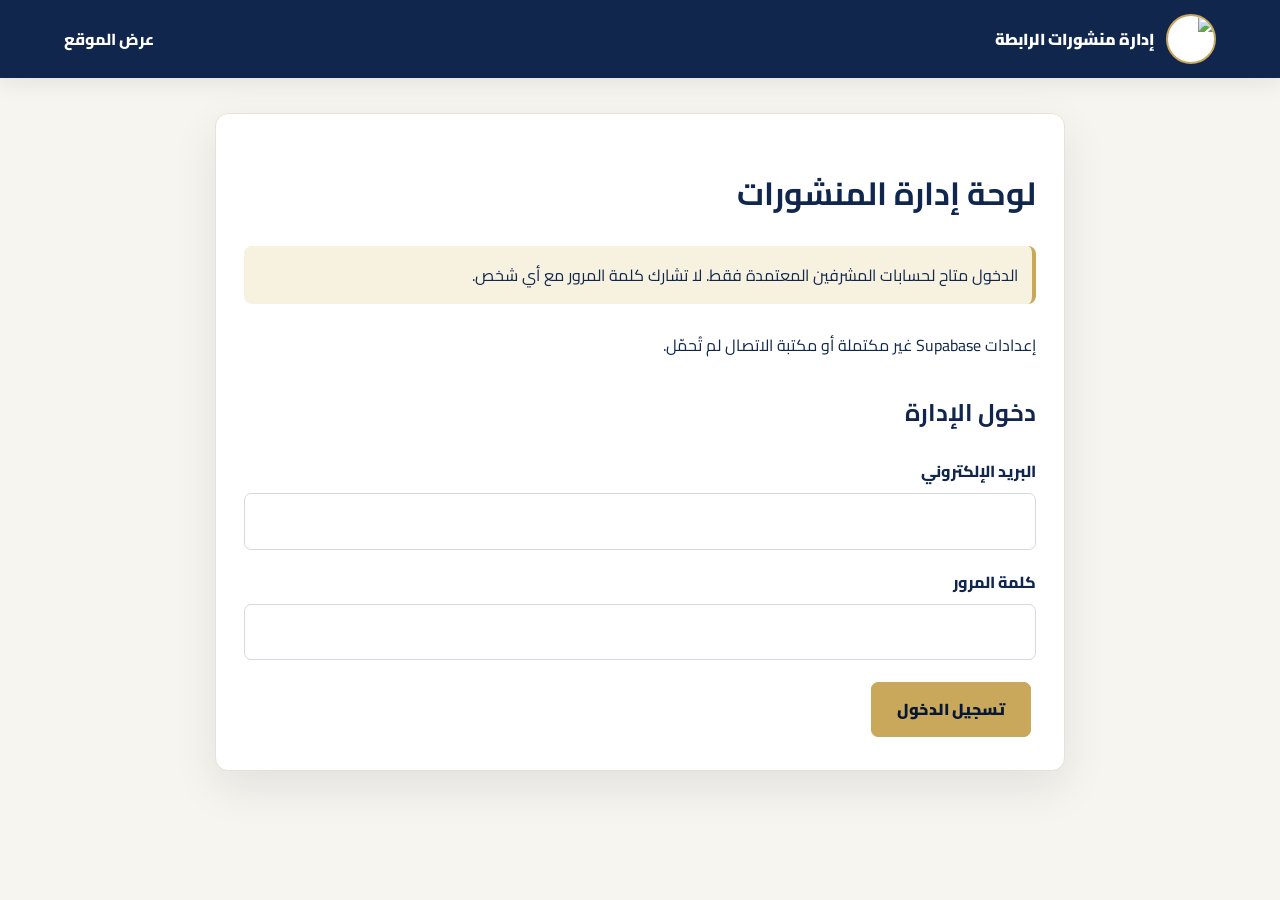
==== admin.html @ c8a0f886 "Add files via upload" ====
<!doctype html>
<html lang="ar" dir="rtl">
<head>
  <meta charset="utf-8">
  <meta name="viewport" content="width=device-width, initial-scale=1">
  <meta name="robots" content="noindex,nofollow">
  <meta name="theme-color" content="#10264d">
  <title>إدارة منشورات الرابطة</title>
  <link rel="icon" type="image/png" href="https://cdn.jsdelivr.net/gh/Zezo200241/sukar-sennar-v2@5092ab20a64b64339e44e44df9dec52d908aeaf6/assets/association-logo.png">
  <link rel="preconnect" href="https://fonts.googleapis.com">
  <link rel="preconnect" href="https://fonts.gstatic.com" crossorigin>
  <link href="https://fonts.googleapis.com/css2?family=Cairo:wght@400;500;600;700;800;900&display=swap" rel="stylesheet">
  <link rel="stylesheet" href="style.css">
</head>
<body class="admin-page">
<header class="topbar admin-topbar">
  <a class="brand" href="index.html"><img src="https://cdn.jsdelivr.net/gh/Zezo200241/sukar-sennar-v2@5092ab20a64b64339e44e44df9dec52d908aeaf6/assets/association-logo.png" alt="شعار الرابطة"><span>إدارة منشورات الرابطة</span></a>
  <a href="index.html" style="font-weight:800;text-decoration:none">عرض الموقع</a>
</header>
<main class="admin">
  <h1>لوحة إدارة المنشورات</h1>
  <p class="notice">الدخول متاح لحسابات المشرفين المعتمدة فقط. لا تشارك كلمة المرور مع أي شخص.</p>
  <p id="status" role="status" aria-live="polite"></p>

  <section id="recovery" hidden>
    <h2>تعيين كلمة مرور جديدة</h2>
    <p>أدخل كلمة المرور الجديدة لحساب المشرف.</p>
    <label for="newPassword">كلمة المرور الجديدة</label>
    <input id="newPassword" type="password" autocomplete="new-password" minlength="8">
    <label for="confirmPassword">تأكيد كلمة المرور</label>
    <input id="confirmPassword" type="password" autocomplete="new-password" minlength="8">
    <button class="primary" id="updatePasswordBtn" type="button">حفظ كلمة المرور الجديدة</button>
  </section>

  <section id="login">
    <h2>دخول الإدارة</h2>
    <label for="email">البريد الإلكتروني</label>
    <input id="email" type="email" autocomplete="username">
    <label for="password">كلمة المرور</label>
    <input id="password" type="password" autocomplete="current-password">
    <button class="primary" id="loginBtn" type="button">تسجيل الدخول</button>
  </section>

  <section id="editor" hidden>
    <h2>إضافة منشور</h2>
    <label for="title">العنوان</label>
    <input id="title" maxlength="250" required>
    <label for="content">المحتوى</label>
    <textarea id="content" rows="8" required></textarea>
    <label for="coverFile">رفع صورة الغلاف</label>
    <input id="coverFile" type="file" accept="image/jpeg,image/png,image/webp">
    <p>أو أدخل رابط صورة موجودة مسبقاً:</p>
    <input id="coverUrl" type="url" placeholder="https://...">
    <button class="primary" id="saveBtn" type="button">نشر المنشور</button>
    <button class="outline" id="logoutBtn" type="button">تسجيل الخروج</button>
    <h2>المنشورات الحالية</h2>
    <div id="postsList"></div>
  </section>
</main>
<script src="https://cdn.jsdelivr.net/npm/@supabase/supabase-js@2"></script>
<script src="config.js"></script>
<script src="admin.js"></script>
</body>
</html>
---- style.css ----
:root {
  --navy: #10264d;
  --navy-deep: #081832;
  --navy-mid: #183760;
  --gold: #c9a85b;
  --gold-light: #e6d5a6;
  --paper: #f7f5ef;
  --ink: #1d2b42;
  --muted: #65738a;
  --white: #fff;
  --line: #e7e2d5;
  --shadow: 0 16px 45px rgba(8, 24, 50, .09);
}
* { box-sizing: border-box; }
html { scroll-behavior: smooth; scroll-padding-top: 86px; }
body { margin: 0; color: var(--ink); background: var(--white); font-family: 'Cairo', Tahoma, sans-serif; line-height: 1.9; }
a { color: inherit; }
.topbar { min-height: 78px; padding: 10px max(5vw, 20px); display: flex; align-items: center; justify-content: space-between; gap: 22px; position: sticky; top: 0; z-index: 30; background: rgba(255,255,255,.97); box-shadow: 0 5px 22px rgba(8,24,50,.08); backdrop-filter: blur(12px); }
.brand { display: flex; align-items: center; gap: 12px; color: var(--navy); font-weight: 900; text-decoration: none; }
.brand img { width: 50px; height: 50px; object-fit: contain; border-radius: 50%; border: 2px solid var(--gold); background: #fff; }
.topbar nav { display: flex; align-items: center; gap: clamp(12px, 2.5vw, 28px); }
.topbar nav a { text-decoration: none; color: var(--navy); font-size: 14px; font-weight: 800; transition: color .2s; }
.topbar nav a:hover, .footer-links a:hover { color: var(--gold); }
.menu { display: none; border: 0; background: transparent; color: var(--navy); font-size: 27px; cursor: pointer; }
.hero { min-height: 610px; height: min(76vh, 760px); position: relative; display: flex; align-items: center; overflow: hidden; background: var(--navy-deep); }
.hero-cover { position: absolute; inset: 0; width: 100%; height: 100%; object-fit: cover; object-position: center 45%; opacity: .55; }
.hero-shade { position: absolute; inset: 0; background: linear-gradient(90deg, rgba(8,24,50,.96) 0%, rgba(8,24,50,.79) 48%, rgba(8,24,50,.28) 100%); }
.hero-content { position: relative; z-index: 1; padding: 65px max(7vw, 24px); max-width: 850px; color: #fff; }
.eyebrow, .section-head > span { color: var(--gold); font-size: 13px; font-weight: 900; letter-spacing: .3px; }
.hero h1 { margin: 13px 0 12px; font-size: clamp(36px, 5.7vw, 72px); line-height: 1.35; font-weight: 900; }
.hero-content p { margin: 0 0 25px; color: #f1eee5; font-size: clamp(16px, 2vw, 21px); }
.primary { display: inline-flex; align-items: center; justify-content: center; padding: 11px 25px; color: var(--navy-deep); background: var(--gold); border: 1px solid var(--gold); border-radius: 7px; text-decoration: none; font: inherit; font-weight: 900; cursor: pointer; transition: transform .2s, background .2s; }
.primary:hover { transform: translateY(-2px); background: var(--gold-light); }
.hero-mark { position: absolute; z-index: 1; bottom: 27px; left: max(7vw, 24px); color: rgba(255,255,255,.7); border-right: 3px solid var(--gold); padding-right: 12px; font-size: 13px; font-weight: 800; }
.status-strip { min-height: 56px; display: flex; align-items: center; justify-content: center; flex-wrap: wrap; gap: 18px; padding: 10px 20px; background: var(--navy); color: #fff; font-size: 13px; font-weight: 800; }
.status-strip i { width: 5px; height: 5px; border-radius: 50%; background: var(--gold); }
.section { padding: 82px max(7vw, 22px); }
.section-head { margin-bottom: 30px; }
.section-head h2 { margin: 4px 0 5px; color: var(--navy); font-size: clamp(29px, 4vw, 43px); line-height: 1.5; font-weight: 900; }
.section-head p { max-width: 850px; margin: 0; color: var(--muted); }
.intro-grid { display: grid; grid-template-columns: minmax(170px, 260px) 1fr; gap: clamp(28px, 6vw, 70px); align-items: center; }
.seal-wrap { display: grid; place-items: center; }
.seal { display: block; width: 100%; max-width: 245px; aspect-ratio: 1; object-fit: contain; border-radius: 50%; border: 7px solid #fff; outline: 1px solid var(--gold); box-shadow: var(--shadow); background: #fff; }
.intro-copy p { margin: 0 0 15px; color: var(--muted); font-size: 16px; }
.intro-copy .lead { color: var(--navy); font-size: 20px; font-weight: 800; }
.quote { padding: 14px 18px; border-right: 4px solid var(--gold); background: var(--paper); color: var(--navy) !important; font-weight: 800; }
.vision { background: linear-gradient(125deg, var(--navy-deep), var(--navy-mid)); color: #fff; }
.vision-inner { padding-top: 70px; padding-bottom: 75px; }
.vision .section-head h2 { color: #fff; }
.vision-text { max-width: 1000px; margin: 0; color: #f5f2e9; font-size: clamp(21px, 3vw, 34px); font-weight: 800; line-height: 1.9; }
.goals { background: var(--paper); }
.goal-grid { display: grid; grid-template-columns: repeat(2, minmax(0, 1fr)); gap: 18px; }
.goal-card { min-height: 190px; padding: 24px 26px; border: 1px solid var(--line); border-top: 3px solid var(--gold); border-radius: 11px; background: #fff; box-shadow: 0 8px 25px rgba(8,24,50,.045); transition: transform .2s, box-shadow .2s; }
.goal-card:hover { transform: translateY(-3px); box-shadow: var(--shadow); }
.goal-symbol { display: inline-grid; place-items: center; min-width: 33px; height: 29px; padding: 0 8px; border-radius: 20px; background: #f4eddb; color: #8a6d2d; font-size: 11px; font-weight: 900; }
.goal-card h3 { margin: 8px 0 6px; color: var(--navy); font-size: 20px; font-weight: 900; }
.goal-card p { margin: 0; color: var(--muted); font-size: 14px; }
.posts { background: #fff; }
.posts-list { display: grid; grid-template-columns: 1fr; gap: 22px; }
.post-card { display: grid; grid-template-columns: minmax(250px, .85fr) 1.15fr; overflow: hidden; border: 1px solid var(--line); border-radius: 13px; background: #fff; box-shadow: var(--shadow); }
.post-card > img { display: block; width: 100%; height: 100%; min-height: 300px; max-height: 440px; object-fit: cover; }
.post-body { padding: clamp(22px, 4vw, 36px); }
.tag { display: inline-block; padding: 3px 12px; border-radius: 24px; background: #f5efdf; color: #806323; font-size: 12px; font-weight: 900; }
.post-body h3 { margin: 12px 0; color: var(--navy); font-size: 23px; line-height: 1.6; }
.post-body p { color: var(--muted); white-space: pre-wrap; overflow-wrap: anywhere; }
.meta { display: flex; flex-wrap: wrap; gap: 12px 20px; padding-top: 13px; border-top: 1px solid var(--line); color: var(--muted); font-size: 13px; }
.eye { color: #9b792e; }
.outline { display: inline-flex; align-items: center; justify-content: center; margin-top: 16px; padding: 9px 18px; border: 1px solid var(--navy); border-radius: 7px; background: #fff; color: var(--navy); font: inherit; font-weight: 800; cursor: pointer; }
.outline:hover { background: var(--navy); color: #fff; }
.loading-posts { padding: 22px; text-align: center; color: var(--muted); }
.contact { background: #f2efe5; }
.contact-inner { display: flex; align-items: center; justify-content: space-between; gap: 35px; }
.contact-copy h2 { margin: 5px 0; color: var(--navy); font-size: clamp(30px, 4vw, 43px); }
.contact-copy p { max-width: 690px; margin: 0; color: var(--muted); }
.contact-logo { width: 155px; height: 155px; object-fit: contain; border-radius: 50%; background: #fff; border: 5px solid #fff; outline: 1px solid var(--gold); }
.contact-links, .footer-links { display: flex; flex-wrap: wrap; align-items: center; gap: 11px; margin-top: 20px; }
.contact-links a { display: inline-flex; padding: 8px 17px; border: 1px solid var(--navy); border-radius: 24px; color: var(--navy); text-decoration: none; font-size: 13px; font-weight: 900; }
.contact-links a:hover { color: #fff; background: var(--navy); }
.site-footer { display: flex; flex-wrap: wrap; align-items: center; justify-content: center; gap: 13px 18px; padding: 25px max(7vw, 22px); background: var(--navy-deep); color: #fff; text-align: center; }
.site-footer > img { width: 45px; height: 45px; object-fit: contain; border-radius: 50%; background: #fff; }
.site-footer > strong { font-weight: 900; }
.site-footer > span, .site-footer small { color: #d5c89f; font-size: 12px; }
.footer-links { flex-basis: 100%; justify-content: center; margin-top: 0; }
.footer-links a { color: #fff; text-decoration: none; font-size: 12px; font-weight: 700; }
/* Admin page */
.admin-page { min-height: 100vh; background: var(--paper); }
.admin-topbar { background: var(--navy); color: #fff; }
.admin-topbar .brand, .admin-topbar nav a, .admin-topbar > a { color: #fff; }
.admin-topbar .brand img { background: #fff; }
.admin { width: min(850px, calc(100% - 32px)); margin: 35px auto 70px; padding: 28px; border: 1px solid var(--line); border-radius: 13px; background: #fff; box-shadow: var(--shadow); }
.admin h1, .admin h2 { color: var(--navy); }
.admin input, .admin textarea { display: block; width: 100%; box-sizing: border-box; margin: 7px 0 17px; padding: 12px 13px; border: 1px solid #d4d9e1; border-radius: 7px; background: #fff; color: var(--ink); font: inherit; }
.admin input:focus, .admin textarea:focus { outline: 2px solid #c9a85b66; border-color: var(--gold); }
.admin label { color: var(--navy); font-weight: 800; }
.admin button { margin: 5px; }
.admin .notice { padding: 14px; border-right: 4px solid var(--gold); border-radius: 8px; background: #f7f1df; color: var(--navy); }
.admin .post-row { padding: 13px 4px; border-bottom: 1px solid var(--line); }
#status { padding: 10px 0; color: var(--navy); white-space: pre-wrap; }
#editor[hidden], #login[hidden], #recovery[hidden] { display: none; }
@media (max-width: 760px) {
  .topbar { min-height: 68px; padding: 8px 16px; }
  .brand { gap: 8px; font-size: 12px; }
  .brand img { width: 42px; height: 42px; }
  .menu { display: block; }
  .topbar nav { display: none; position: absolute; top: 67px; right: 0; left: 0; padding: 17px 22px; flex-direction: column; align-items: stretch; gap: 10px; background: #fff; box-shadow: 0 15px 25px rgba(8,24,50,.12); }
  .topbar nav.open { display: flex; }
  .topbar nav a { padding: 5px 0; }
  .hero { min-height: 520px; height: 72vh; }
  .hero-cover { object-position: 57% center; }
  .hero-content { padding: 28px 24px; }
  .hero-shade { background: linear-gradient(90deg, rgba(8,24,50,.94), rgba(8,24,50,.48)); }
  .hero-mark { bottom: 20px; }
  .status-strip { gap: 10px; font-size: 11px; }
  .section { padding: 58px 21px; }
  .intro-grid { grid-template-columns: 1fr; gap: 24px; }
  .seal { max-width: 170px; }
  .goal-grid { grid-template-columns: 1fr; }
  .goal-card { min-height: 0; }
  .post-card { grid-template-columns: 1fr; }
  .post-card > img { min-height: 205px; max-height: 260px; }
  .post-body { padding: 22px; }
  .contact-inner { gap: 18px; }
  .contact-logo { width: 95px; height: 95px; }
  .admin { padding: 19px; }
}
@media (max-width: 420px) {
  .contact-inner { align-items: flex-start; }
  .contact-logo { width: 72px; height: 72px; }
  .site-footer { flex-direction: column; }
}
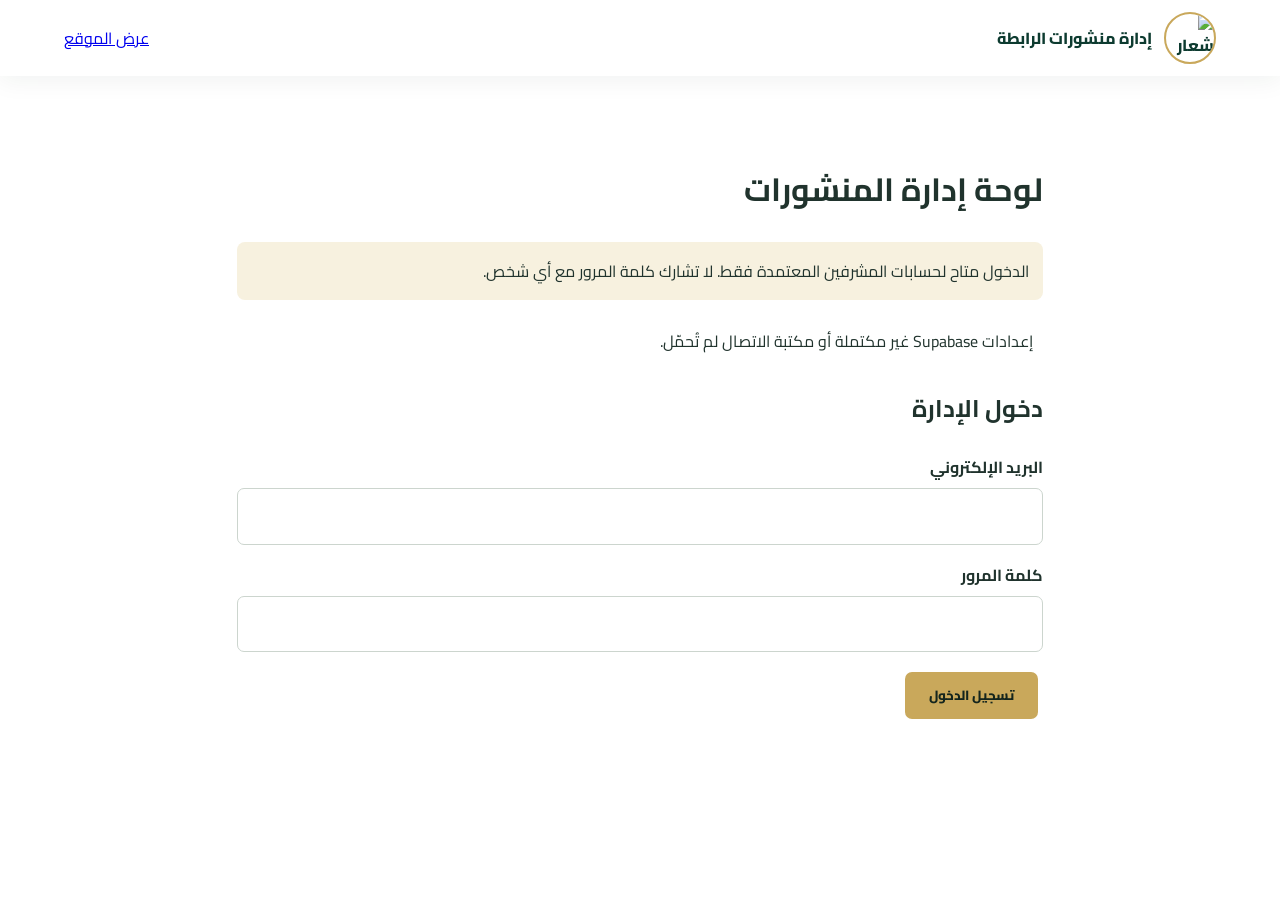
==== commit 25b7cfcb: "Add admin site analytics dashboard" ====
--- a/admin.html
+++ b/admin.html
@@ -1,64 +1,94 @@
 <!doctype html>
 <html lang="ar" dir="rtl">
 <head>
-  <meta charset="utf-8">
-  <meta name="viewport" content="width=device-width, initial-scale=1">
-  <meta name="robots" content="noindex,nofollow">
-  <meta name="theme-color" content="#10264d">
-  <title>إدارة منشورات الرابطة</title>
-  <link rel="icon" type="image/png" href="https://cdn.jsdelivr.net/gh/Zezo200241/sukar-sennar-v2@5092ab20a64b64339e44e44df9dec52d908aeaf6/assets/association-logo.png">
-  <link rel="preconnect" href="https://fonts.googleapis.com">
-  <link rel="preconnect" href="https://fonts.gstatic.com" crossorigin>
-  <link href="https://fonts.googleapis.com/css2?family=Cairo:wght@400;500;600;700;800;900&display=swap" rel="stylesheet">
-  <link rel="stylesheet" href="style.css">
+<meta charset="utf-8">
+<meta name="viewport" content="width=device-width,initial-scale=1">
+<meta name="robots" content="noindex,nofollow">
+<title>إدارة منشورات الرابطة</title>
+<link rel="stylesheet" href="style.css">
+<style>
+.admin{max-width:850px;margin:40px auto;padding:22px}
+.admin input,.admin textarea{width:100%;box-sizing:border-box;padding:12px;border:1px solid #ccd5ce;border-radius:7px;font:inherit;margin:6px 0 15px}
+.admin label{font-weight:700}
+.admin button{margin:5px}
+.admin .notice{background:#f7f1df;padding:14px;border-radius:8px}
+.admin .post-row{padding:12px;border-bottom:1px solid #ddd}
+#status{padding:10px;white-space:pre-wrap}
+#editor[hidden],#login[hidden],#recovery[hidden]{display:none}
+</style>
 </head>
-<body class="admin-page">
-<header class="topbar admin-topbar">
-  <a class="brand" href="index.html"><img src="https://cdn.jsdelivr.net/gh/Zezo200241/sukar-sennar-v2@5092ab20a64b64339e44e44df9dec52d908aeaf6/assets/association-logo.png" alt="شعار الرابطة"><span>إدارة منشورات الرابطة</span></a>
-  <a href="index.html" style="font-weight:800;text-decoration:none">عرض الموقع</a>
+<body>
+<header class="topbar">
+<a class="brand" href="index.html"><img src="assets/association-logo.jpg" alt="شعار الرابطة">إدارة منشورات الرابطة</a>
+<a href="index.html">عرض الموقع</a>
 </header>
+
 <main class="admin">
-  <h1>لوحة إدارة المنشورات</h1>
-  <p class="notice">الدخول متاح لحسابات المشرفين المعتمدة فقط. لا تشارك كلمة المرور مع أي شخص.</p>
-  <p id="status" role="status" aria-live="polite"></p>
+<h1>لوحة إدارة المنشورات</h1>
+<p class="notice">الدخول متاح لحسابات المشرفين المعتمدة فقط. لا تشارك كلمة المرور مع أي شخص.</p>
+<p id="status" role="status" aria-live="polite"></p>
 
-  <section id="recovery" hidden>
-    <h2>تعيين كلمة مرور جديدة</h2>
-    <p>أدخل كلمة المرور الجديدة لحساب المشرف.</p>
-    <label for="newPassword">كلمة المرور الجديدة</label>
-    <input id="newPassword" type="password" autocomplete="new-password" minlength="8">
-    <label for="confirmPassword">تأكيد كلمة المرور</label>
-    <input id="confirmPassword" type="password" autocomplete="new-password" minlength="8">
-    <button class="primary" id="updatePasswordBtn" type="button">حفظ كلمة المرور الجديدة</button>
+<section id="recovery" hidden>
+<h2>تعيين كلمة مرور جديدة</h2>
+<p>أدخل كلمة المرور الجديدة لحساب المشرف.</p>
+<label for="newPassword">كلمة المرور الجديدة</label>
+<input id="newPassword" type="password" autocomplete="new-password" minlength="8">
+<label for="confirmPassword">تأكيد كلمة المرور</label>
+<input id="confirmPassword" type="password" autocomplete="new-password" minlength="8">
+<button class="primary" id="updatePasswordBtn" type="button">حفظ كلمة المرور الجديدة</button>
+</section>
+
+<section id="login">
+<h2>دخول الإدارة</h2>
+<label for="email">البريد الإلكتروني</label>
+<input id="email" type="email" autocomplete="username">
+<label for="password">كلمة المرور</label>
+<input id="password" type="password" autocomplete="current-password">
+<button class="primary" id="loginBtn" type="button">تسجيل الدخول</button>
+</section>
+
+<section id="editor" hidden>
+<h2>إضافة منشور</h2>
+<label for="title">العنوان</label>
+<input id="title" maxlength="250" required>
+<label for="content">المحتوى</label>
+<textarea id="content" rows="8" required></textarea>
+<label for="coverFile">رفع صورة الغلاف</label>
+<input id="coverFile" type="file" accept="image/jpeg,image/png,image/webp">
+<p>أو أدخل رابط صورة موجودة مسبقاً:</p>
+<input id="coverUrl" type="url" placeholder="https://...">
+<button class="primary" id="saveBtn" type="button">نشر المنشور</button>
+<button class="outline" id="logoutBtn" type="button">تسجيل الخروج</button>
+<h2>المنشورات الحالية</h2>
+<div id="postsList"></div>
+
+
+    <section id="analyticsPanel" class="analytics-panel" hidden aria-labelledby="analyticsHeading">
+    <div class="analytics-heading">
+      <div>
+        <h2 id="analyticsHeading">إحصائيات الموقع</h2>
+        <p>بيانات مباشرة من المنشورات وسجلات تتبع المشاهدة.</p>
+      </div>
+      <button class="outline" id="refreshAnalyticsBtn" type="button">تحديث الإحصائيات</button>
+    </div>
+    <p id="analyticsStatus" class="analytics-status" role="status" aria-live="polite">بانتظار تحميل الإحصائيات...</p>
+    <div id="analyticsMetrics" class="analytics-metrics"></div>
+    <div class="analytics-chart-card">
+      <h3>سجلات المشاهدة خلال آخر 7 أيام</h3>
+      <div id="analyticsDailyChart" class="analytics-daily-chart" aria-label="مخطط سجلات المشاهدة اليومية"></div>
+    </div>
+    <div class="analytics-chart-card">
+      <h3>أداء المنشورات</h3>
+      <div id="analyticsPosts" class="analytics-posts"></div>
+    </div>
+    <p class="analytics-disclaimer">الزائر الفريد يعني معرّف متصفح مسجلاً، وليس بالضرورة شخصاً واحداً. وسجلات التتبع قد تختلف عن المشاهدات إذا تغيّرت آلية التسجيل أو صلاحيات القراءة.</p>
   </section>
-
-  <section id="login">
-    <h2>دخول الإدارة</h2>
-    <label for="email">البريد الإلكتروني</label>
-    <input id="email" type="email" autocomplete="username">
-    <label for="password">كلمة المرور</label>
-    <input id="password" type="password" autocomplete="current-password">
-    <button class="primary" id="loginBtn" type="button">تسجيل الدخول</button>
-  </section>
-
-  <section id="editor" hidden>
-    <h2>إضافة منشور</h2>
-    <label for="title">العنوان</label>
-    <input id="title" maxlength="250" required>
-    <label for="content">المحتوى</label>
-    <textarea id="content" rows="8" required></textarea>
-    <label for="coverFile">رفع صورة الغلاف</label>
-    <input id="coverFile" type="file" accept="image/jpeg,image/png,image/webp">
-    <p>أو أدخل رابط صورة موجودة مسبقاً:</p>
-    <input id="coverUrl" type="url" placeholder="https://...">
-    <button class="primary" id="saveBtn" type="button">نشر المنشور</button>
-    <button class="outline" id="logoutBtn" type="button">تسجيل الخروج</button>
-    <h2>المنشورات الحالية</h2>
-    <div id="postsList"></div>
   </section>
 </main>
+
 <script src="https://cdn.jsdelivr.net/npm/@supabase/supabase-js@2"></script>
 <script src="config.js"></script>
 <script src="admin.js"></script>
+<script src="admin-analytics.js"></script>
 </body>
 </html>
--- a/style.css
+++ b/style.css
@@ -1,130 +1,98 @@
- :root {
-  --navy: #10264d;
-  --navy-deep: #081832;
-  --navy-mid: #183760;
-  --gold: #c9a85b;
-  --gold-light: #e6d5a6;
-  --paper: #f7f5ef;
-  --ink: #1d2b42;
-  --muted: #65738a;
-  --white: #fff;
-  --line: #e7e2d5;
-  --shadow: 0 16px 45px rgba(8, 24, 50, .09);
+@import url('https://fonts.googleapis.com/css2?family=Cairo:wght@400;500;600;700;800;900&display=swap');
+:root{--green:#0d3b30;--deep:#09251f;--gold:#c9a85b;--cream:#f7f4ec;--ink:#20332d;--muted:#66756e;--white:#fff}
+*{box-sizing:border-box}html{scroll-behavior:smooth}body{margin:0;background:#fff;color:var(--ink);font-family:'Cairo',Tahoma,sans-serif;line-height:1.9}.topbar{height:auto;min-height:76px;padding:10px max(5vw,20px);display:flex;align-items:center;justify-content:space-between;background:#fff;position:sticky;top:0;z-index:20;box-shadow:0 4px 24px #102b2010}.brand{display:flex;align-items:center;gap:12px;color:var(--green);text-decoration:none;font-weight:800}.brand img{width:52px;height:52px;border-radius:50%;object-fit:cover;border:2px solid var(--gold)}nav{display:flex;gap:26px}nav a{color:var(--ink);text-decoration:none;font-size:14px;font-weight:700}nav a:hover{color:#a17b2e}.menu{display:none;background:none;border:0;font-size:25px;color:var(--green)}.hero{height:min(690px,76vw);min-height:470px;position:relative;overflow:hidden;background:var(--deep)}.hero-cover{width:100%;height:100%;object-fit:cover;object-position:center 46%;opacity:.78}.hero-shade{position:absolute;inset:0;background:linear-gradient(90deg,#071d19aa,#071d1940 70%,#071d1970)}.hero-content{position:absolute;inset:0;display:flex;flex-direction:column;align-items:flex-start;justify-content:center;padding:7vw;color:#fff;max-width:850px}.eyebrow,.section-head>span{color:var(--gold);font-size:13px;font-weight:800;letter-spacing:.4px}.hero h1{font-size:clamp(36px,5.4vw,70px);line-height:1.35;margin:12px 0}.hero p{font-size:clamp(16px,2vw,21px);margin:0 0 25px}.primary,.outline{display:inline-flex;align-items:center;justify-content:center;padding:11px 24px;border-radius:7px;text-decoration:none;font-family:inherit;font-weight:800;cursor:pointer}.primary{background:var(--gold);color:#14251d;border:0}.section{padding:88px max(7vw,22px)}.section-head{margin-bottom:30px}.section-head h2{font-size:clamp(29px,4vw,43px);margin:4px 0;color:var(--green)}.section-head p{color:var(--muted);margin:0}.intro-grid{display:grid;grid-template-columns:260px 1fr;gap:48px;align-items:center}.seal{width:100%;max-width:260px;border-radius:50%;box-shadow:0 18px 50px #153c2a22}.intro-grid p{font-size:17px;color:#52625a}.intro-grid .lead{font-size:21px;font-weight:700;color:var(--green)}.quote{border-right:4px solid var(--gold);padding:12px 18px;background:var(--cream);font-weight:700}.vision{background:var(--green);color:#fff}.vision .section-head h2{color:#fff}.vision-text{font-size:clamp(22px,3vw,34px);max-width:1000px;font-weight:700;line-height:1.9}.goals{background:var(--cream)}.goal-grid{display:grid;grid-template-columns:repeat(2,1fr);gap:18px}.goal{background:#fff;padding:26px;border-radius:12px;border:1px solid #e8e2d3;box-shadow:0 8px 28px #243d2b08}.goal>b{color:var(--gold);font-size:13px}.goal h3{color:var(--green);font-size:21px;margin:4px 0 10px}.goal ul{padding-right:20px;margin:0;color:#59665f}.goal li{padding:3px 0}.posts{background:#fff}.post-card{display:grid;grid-template-columns:1fr 1fr;border:1px solid #e8e8e2;border-radius:14px;overflow:hidden;box-shadow:0 16px 50px #0d30200d}.post-card>img{width:100%;height:100%;min-height:320px;object-fit:cover}.post-body{padding:34px}.tag{display:inline-block;background:#f3ead5;color:#80601e;padding:3px 12px;border-radius:30px;font-size:12px;font-weight:800}.post-body h3{font-size:24px;line-height:1.6;color:var(--green)}.post-body p{color:var(--muted)}.meta{display:flex;flex-wrap:wrap;gap:20px;border-top:1px solid #eee;padding-top:14px;font-size:13px;color:var(--muted)}.eye{color:var(--gold)}.outline{background:white;border:1px solid var(--green);color:var(--green);margin-top:18px}.contact{background:#f4f2e9;display:flex;align-items:center;justify-content:space-between;gap:30px}.contact h2{font-size:38px;color:var(--green);margin:4px 0}.contact p{max-width:650px;color:var(--muted)}.contact img{width:170px;border-radius:50%}footer{background:var(--deep);color:#fff;padding:25px 7vw;display:flex;align-items:center;gap:14px}footer img{width:42px;height:42px;border-radius:50%}footer small{margin-right:auto;color:#c9b987}
+@media(max-width:760px){.topbar{padding:9px 18px}.brand{font-size:13px}.brand img{width:43px;height:43px}.menu{display:block}nav{display:none;position:absolute;top:65px;right:0;left:0;background:#fff;padding:18px 24px;flex-direction:column;gap:12px;box-shadow:0 15px 25px #0001}nav.open{display:flex}.hero{min-height:520px;height:72vh}.hero-content{padding:26px}.hero-cover{object-position:58% center}.section{padding:62px 22px}.intro-grid{grid-template-columns:1fr;gap:25px}.seal{max-width:175px;margin:auto}.goal-grid{grid-template-columns:1fr}.post-card{grid-template-columns:1fr}.post-card>img{min-height:210px;max-height:260px}.post-body{padding:24px}.contact img{width:105px}.contact h2{font-size:29px}footer{flex-wrap:wrap}footer small{width:100%;margin:0}}
+
+
+/* Dynamic posts */
+.posts-list {
+  display: grid;
+  grid-template-columns: 1fr;
+  gap: 22px;
 }
-* { box-sizing: border-box; }
-html { scroll-behavior: smooth; scroll-padding-top: 86px; }
-body { margin: 0; color: var(--ink); background: var(--white); font-family: 'Cairo', Tahoma, sans-serif; line-height: 1.9; }
-a { color: inherit; }
-.topbar { min-height: 78px; padding: 10px max(5vw, 20px); display: flex; align-items: center; justify-content: space-between; gap: 22px; position: sticky; top: 0; z-index: 30; background: rgba(255,255,255,.97); box-shadow: 0 5px 22px rgba(8,24,50,.08); backdrop-filter: blur(12px); }
-.brand { display: flex; align-items: center; gap: 12px; color: var(--navy); font-weight: 900; text-decoration: none; }
-.brand img { width: 50px; height: 50px; object-fit: contain; border-radius: 50%; border: 2px solid var(--gold); background: #fff; }
-.topbar nav { display: flex; align-items: center; gap: clamp(12px, 2.5vw, 28px); }
-.topbar nav a { text-decoration: none; color: var(--navy); font-size: 14px; font-weight: 800; transition: color .2s; }
-.topbar nav a:hover, .footer-links a:hover { color: var(--gold); }
-.menu { display: none; border: 0; background: transparent; color: var(--navy); font-size: 27px; cursor: pointer; }
-.hero { min-height: 610px; height: min(76vh, 760px); position: relative; display: flex; align-items: center; overflow: hidden; background: var(--navy-deep); }
-.hero-cover { position: absolute; inset: 0; width: 100%; height: 100%; object-fit: cover; object-position: center 45%; opacity: .55; }
-.hero-shade { position: absolute; inset: 0; background: linear-gradient(90deg, rgba(8,24,50,.96) 0%, rgba(8,24,50,.79) 48%, rgba(8,24,50,.28) 100%); }
-.hero-content { position: relative; z-index: 1; padding: 65px max(7vw, 24px); max-width: 850px; color: #fff; }
-.eyebrow, .section-head > span { color: var(--gold); font-size: 13px; font-weight: 900; letter-spacing: .3px; }
-.hero h1 { margin: 13px 0 12px; font-size: clamp(36px, 5.7vw, 72px); line-height: 1.35; font-weight: 900; }
-.hero-content p { margin: 0 0 25px; color: #f1eee5; font-size: clamp(16px, 2vw, 21px); }
-.primary { display: inline-flex; align-items: center; justify-content: center; padding: 11px 25px; color: var(--navy-deep); background: var(--gold); border: 1px solid var(--gold); border-radius: 7px; text-decoration: none; font: inherit; font-weight: 900; cursor: pointer; transition: transform .2s, background .2s; }
-.primary:hover { transform: translateY(-2px); background: var(--gold-light); }
-.hero-mark { position: absolute; z-index: 1; bottom: 27px; left: max(7vw, 24px); color: rgba(255,255,255,.7); border-right: 3px solid var(--gold); padding-right: 12px; font-size: 13px; font-weight: 800; }
-.status-strip { min-height: 56px; display: flex; align-items: center; justify-content: center; flex-wrap: wrap; gap: 18px; padding: 10px 20px; background: var(--navy); color: #fff; font-size: 13px; font-weight: 800; }
-.status-strip i { width: 5px; height: 5px; border-radius: 50%; background: var(--gold); }
-.section { padding: 82px max(7vw, 22px); }
-.section-head { margin-bottom: 30px; }
-.section-head h2 { margin: 4px 0 5px; color: var(--navy); font-size: clamp(29px, 4vw, 43px); line-height: 1.5; font-weight: 900; }
-.section-head p { max-width: 850px; margin: 0; color: var(--muted); }
-.intro-grid { display: grid; grid-template-columns: minmax(170px, 260px) 1fr; gap: clamp(28px, 6vw, 70px); align-items: center; }
-.seal-wrap { display: grid; place-items: center; }
-.seal { display: block; width: 100%; max-width: 245px; aspect-ratio: 1; object-fit: contain; border-radius: 50%; border: 7px solid #fff; outline: 1px solid var(--gold); box-shadow: var(--shadow); background: #fff; }
-.intro-copy p { margin: 0 0 15px; color: var(--muted); font-size: 16px; }
-.intro-copy .lead { color: var(--navy); font-size: 20px; font-weight: 800; }
-.quote { padding: 14px 18px; border-right: 4px solid var(--gold); background: var(--paper); color: var(--navy) !important; font-weight: 800; }
-.vision { background: linear-gradient(125deg, var(--navy-deep), var(--navy-mid)); color: #fff; }
-.vision-inner { padding-top: 70px; padding-bottom: 75px; }
-.vision .section-head h2 { color: #fff; }
-.vision-text { max-width: 1000px; margin: 0; color: #f5f2e9; font-size: clamp(21px, 3vw, 34px); font-weight: 800; line-height: 1.9; }
-.goals { background: var(--paper); }
-.goal-grid { display: grid; grid-template-columns: repeat(2, minmax(0, 1fr)); gap: 18px; }
-.goal-card { min-height: 190px; padding: 24px 26px; border: 1px solid var(--line); border-top: 3px solid var(--gold); border-radius: 11px; background: #fff; box-shadow: 0 8px 25px rgba(8,24,50,.045); transition: transform .2s, box-shadow .2s; }
-.goal-card:hover { transform: translateY(-3px); box-shadow: var(--shadow); }
-.goal-symbol { display: inline-grid; place-items: center; min-width: 33px; height: 29px; padding: 0 8px; border-radius: 20px; background: #f4eddb; color: #8a6d2d; font-size: 11px; font-weight: 900; }
-.goal-card h3 { margin: 8px 0 6px; color: var(--navy); font-size: 20px; font-weight: 900; }
-.goal-card p { margin: 0; color: var(--muted); font-size: 14px; }
-.posts { background: #fff; }
-.posts-list { display: grid; grid-template-columns: 1fr; gap: 22px; }
-.post-card { display: grid; grid-template-columns: minmax(250px, .85fr) 1.15fr; overflow: hidden; border: 1px solid var(--line); border-radius: 13px; background: #fff; box-shadow: var(--shadow); }
-.post-card > img { display: block; width: 100%; height: 100%; min-height: 300px; max-height: 440px; object-fit: cover; }
-.post-body { padding: clamp(22px, 4vw, 36px); }
-.tag { display: inline-block; padding: 3px 12px; border-radius: 24px; background: #f5efdf; color: #806323; font-size: 12px; font-weight: 900; }
-.post-body h3 { margin: 12px 0; color: var(--navy); font-size: 23px; line-height: 1.6; }
-.post-body p { color: var(--muted); white-space: pre-wrap; overflow-wrap: anywhere; }
-.meta { display: flex; flex-wrap: wrap; gap: 12px 20px; padding-top: 13px; border-top: 1px solid var(--line); color: var(--muted); font-size: 13px; }
-.eye { color: #9b792e; }
-.outline { display: inline-flex; align-items: center; justify-content: center; margin-top: 16px; padding: 9px 18px; border: 1px solid var(--navy); border-radius: 7px; background: #fff; color: var(--navy); font: inherit; font-weight: 800; cursor: pointer; }
-.outline:hover { background: var(--navy); color: #fff; }
-.loading-posts { padding: 22px; text-align: center; color: var(--muted); }
-.contact { background: #f2efe5; }
-.contact-inner { display: flex; align-items: center; justify-content: space-between; gap: 35px; }
-.contact-copy h2 { margin: 5px 0; color: var(--navy); font-size: clamp(30px, 4vw, 43px); }
-.contact-copy p { max-width: 690px; margin: 0; color: var(--muted); }
-.contact-logo { width: 155px; height: 155px; object-fit: contain; border-radius: 50%; background: #fff; border: 5px solid #fff; outline: 1px solid var(--gold); }
-.contact-links, .footer-links { display: flex; flex-wrap: wrap; align-items: center; gap: 11px; margin-top: 20px; }
-.contact-links a { display: inline-flex; padding: 8px 17px; border: 1px solid var(--navy); border-radius: 24px; color: var(--navy); text-decoration: none; font-size: 13px; font-weight: 900; }
-.contact-links a:hover { color: #fff; background: var(--navy); }
-.site-footer { display: flex; flex-wrap: wrap; align-items: center; justify-content: center; gap: 13px 18px; padding: 25px max(7vw, 22px); background: var(--navy-deep); color: #fff; text-align: center; }
-.site-footer > img { width: 45px; height: 45px; object-fit: contain; border-radius: 50%; background: #fff; }
-.site-footer > strong { font-weight: 900; }
-.site-footer > span, .site-footer small { color: #d5c89f; font-size: 12px; }
-.footer-links { flex-basis: 100%; justify-content: center; margin-top: 0; }
-.footer-links a { color: #fff; text-decoration: none; font-size: 12px; font-weight: 700; }
-/* Admin page */
-.admin-page { min-height: 100vh; background: var(--paper); }
-.admin-topbar { background: var(--navy); color: #fff; }
-.admin-topbar .brand, .admin-topbar nav a, .admin-topbar > a { color: #fff; }
-.admin-topbar .brand img { background: #fff; }
-.admin { width: min(850px, calc(100% - 32px)); margin: 35px auto 70px; padding: 28px; border: 1px solid var(--line); border-radius: 13px; background: #fff; box-shadow: var(--shadow); }
-.admin h1, .admin h2 { color: var(--navy); }
-.admin input, .admin textarea { display: block; width: 100%; box-sizing: border-box; margin: 7px 0 17px; padding: 12px 13px; border: 1px solid #d4d9e1; border-radius: 7px; background: #fff; color: var(--ink); font: inherit; }
-.admin input:focus, .admin textarea:focus { outline: 2px solid #c9a85b66; border-color: var(--gold); }
-.admin label { color: var(--navy); font-weight: 800; }
-.admin button { margin: 5px; }
-.admin .notice { padding: 14px; border-right: 4px solid var(--gold); border-radius: 8px; background: #f7f1df; color: var(--navy); }
-.admin .post-row { padding: 13px 4px; border-bottom: 1px solid var(--line); }
-#status { padding: 10px 0; color: var(--navy); white-space: pre-wrap; }
-#editor[hidden], #login[hidden], #recovery[hidden] { display: none; }
-@media (max-width: 760px) {
-  .topbar { min-height: 68px; padding: 8px 16px; }
-  .brand { gap: 8px; font-size: 12px; }
-  .brand img { width: 42px; height: 42px; }
-  .menu { display: block; }
-  .topbar nav { display: none; position: absolute; top: 67px; right: 0; left: 0; padding: 17px 22px; flex-direction: column; align-items: stretch; gap: 10px; background: #fff; box-shadow: 0 15px 25px rgba(8,24,50,.12); }
-  .topbar nav.open { display: flex; }
-  .topbar nav a { padding: 5px 0; }
-  .hero { min-height: 520px; height: 72vh; }
-  .hero-cover { object-position: 57% center; }
-  .hero-content { padding: 28px 24px; }
-  .hero-shade { background: linear-gradient(90deg, rgba(8,24,50,.94), rgba(8,24,50,.48)); }
-  .hero-mark { bottom: 20px; }
-  .status-strip { gap: 10px; font-size: 11px; }
-  .section { padding: 58px 21px; }
-  .intro-grid { grid-template-columns: 1fr; gap: 24px; }
-  .seal { max-width: 170px; }
-  .goal-grid { grid-template-columns: 1fr; }
-  .goal-card { min-height: 0; }
-  .post-card { grid-template-columns: 1fr; }
-  .post-card > img { min-height: 205px; max-height: 260px; }
-  .post-body { padding: 22px; }
-  .contact-inner { gap: 18px; }
-  .contact-logo { width: 95px; height: 95px; }
-  .admin { padding: 19px; }
+.posts-list .post-card {
+  overflow: hidden;
 }
-@media (max-width: 420px) {
-  .contact-inner { align-items: flex-start; }
-  .contact-logo { width: 72px; height: 72px; }
-  .site-footer { flex-direction: column; }
+.posts-list .post-card img {
+  width: 100%;
+  height: auto;
+  max-height: 420px;
+  object-fit: cover;
 }
+.posts-list .post-body p {
+  white-space: pre-wrap;
+  overflow-wrap: anywhere;
+}
+.loading-posts {
+  padding: 20px;
+  text-align: center;
+}
+
+
+/* Association contact and footer links */
+.contact-links, .footer-links {
+  display: flex;
+  flex-wrap: wrap;
+  align-items: center;
+  gap: 12px;
+  margin-top: 14px;
+}
+.contact-links a, .footer-links a {
+  display: inline-block;
+  text-decoration: none;
+  color: inherit;
+  border: 1px solid currentColor;
+  border-radius: 20px;
+  padding: 7px 14px;
+}
+footer {
+  display: flex;
+  flex-wrap: wrap;
+  align-items: center;
+  justify-content: center;
+  gap: 12px;
+}
+footer img {
+  width: 48px;
+  height: 48px;
+  object-fit: contain;
+  border-radius: 50%;
+}
+.footer-links {
+  flex-basis: 100%;
+  justify-content: center;
+}
+
+/* Admin analytics dashboard */
+.analytics-panel { margin: 28px 0 34px; padding: 22px; border: 1px solid var(--line); border-radius: 12px; background: #fbfaf6; }
+.analytics-panel[hidden] { display: none; }
+.analytics-heading { display: flex; align-items: center; justify-content: space-between; gap: 14px; flex-wrap: wrap; }
+.analytics-heading h2 { margin: 0; }
+.analytics-heading p, .analytics-status { margin: 4px 0 12px; color: var(--muted); font-size: 13px; }
+.analytics-metrics { display: grid; grid-template-columns: repeat(4, minmax(0, 1fr)); gap: 12px; margin: 16px 0; }
+.analytics-metric { min-width: 0; padding: 15px; border: 1px solid var(--line); border-radius: 9px; background: #fff; }
+.analytics-metric-label, .analytics-metric-hint { display: block; color: var(--muted); font-size: 12px; }
+.analytics-metric-value { display: block; margin: 5px 0; color: var(--navy); font-size: 25px; font-weight: 900; }
+.analytics-metric-hint { font-size: 11px; }
+.analytics-chart-card { margin-top: 17px; padding: 17px; border: 1px solid var(--line); border-radius: 9px; background: #fff; }
+.analytics-chart-card h3 { margin: 0 0 13px; color: var(--navy); font-size: 17px; }
+.analytics-daily-chart { min-height: 175px; display: grid; grid-template-columns: repeat(7, minmax(0, 1fr)); align-items: end; gap: 10px; padding: 10px 2px 0; }
+.analytics-day { min-width: 0; display: flex; flex-direction: column; align-items: center; justify-content: end; gap: 5px; height: 155px; }
+.analytics-bar-wrap { width: min(100%, 34px); height: 105px; display: flex; align-items: end; overflow: hidden; border-radius: 6px 6px 2px 2px; background: #f0ede5; }
+.analytics-bar { width: 100%; min-height: 3px; border-radius: 6px 6px 2px 2px; background: var(--gold); transition: height .25s ease; }
+.analytics-day-count { color: var(--navy); font-size: 12px; }
+.analytics-day-label { color: var(--muted); font-size: 11px; white-space: nowrap; }
+.analytics-post-row { display: flex; align-items: center; justify-content: space-between; gap: 14px; padding: 12px 2px; border-bottom: 1px solid var(--line); }
+.analytics-post-row:last-child { border-bottom: 0; }
+.analytics-post-main { min-width: 0; }
+.analytics-post-main strong, .analytics-post-main small { display: block; overflow-wrap: anywhere; }
+.analytics-post-main strong { color: var(--navy); }
+.analytics-post-main small { color: var(--muted); font-size: 11px; }
+.analytics-post-stats { display: flex; flex-wrap: wrap; justify-content: flex-end; gap: 5px 12px; color: var(--muted); font-size: 11px; text-align: left; }
+.analytics-disclaimer { margin: 14px 0 0; color: var(--muted); font-size: 11px; }
+@media (max-width: 700px) {
+  .analytics-metrics { grid-template-columns: repeat(2, minmax(0, 1fr)); }
+  .analytics-post-row { align-items: flex-start; flex-direction: column; }
+  .analytics-post-stats { justify-content: flex-start; text-align: right; }
+  .analytics-panel { padding: 14px; }
+}
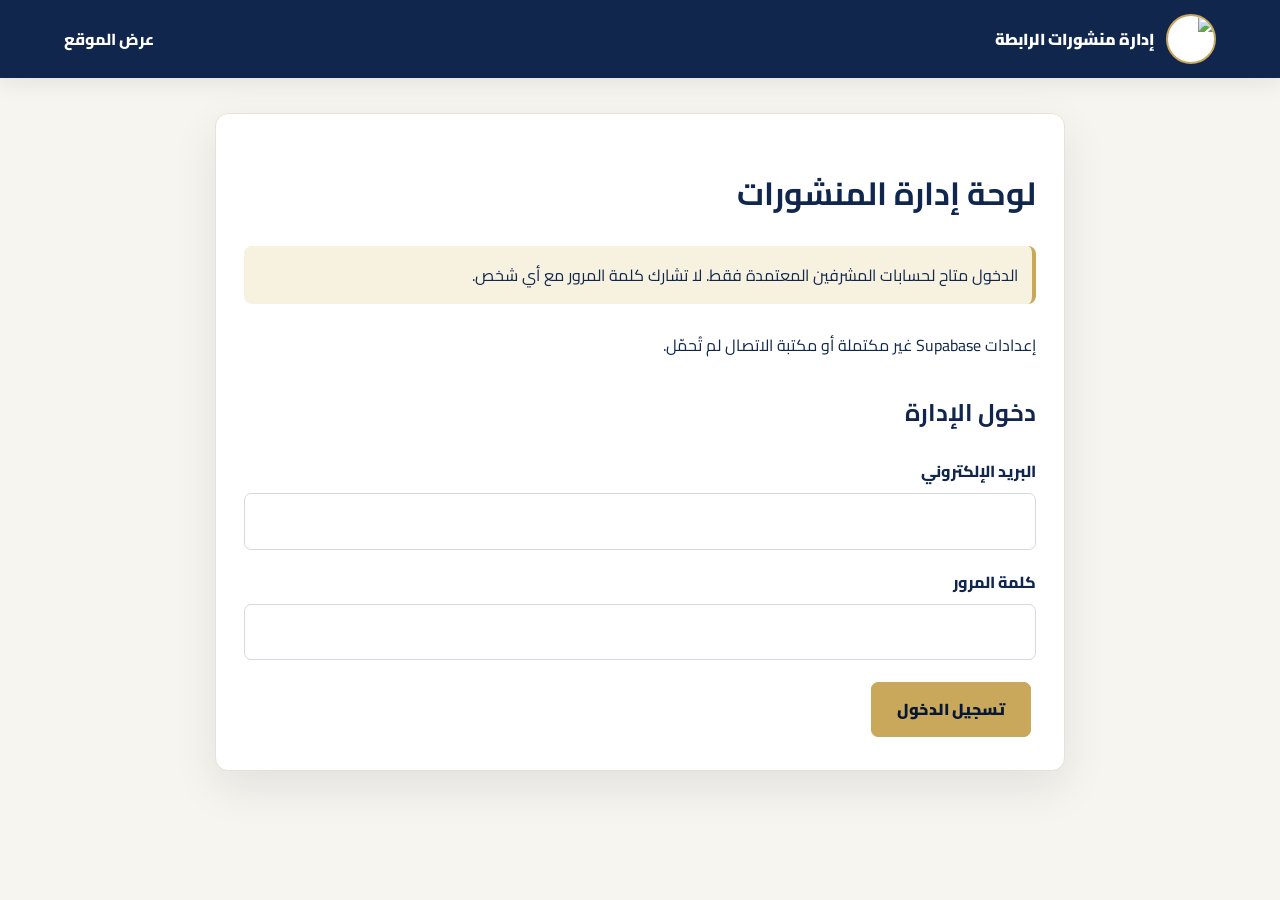
==== commit 91e3bdd0: "Update school association website" ====
--- a/admin.html
+++ b/admin.html
@@ -1,91 +1,83 @@
 <!doctype html>
 <html lang="ar" dir="rtl">
 <head>
-<meta charset="utf-8">
-<meta name="viewport" content="width=device-width,initial-scale=1">
-<meta name="robots" content="noindex,nofollow">
-<title>إدارة منشورات الرابطة</title>
-<link rel="stylesheet" href="style.css">
-<style>
-.admin{max-width:850px;margin:40px auto;padding:22px}
-.admin input,.admin textarea{width:100%;box-sizing:border-box;padding:12px;border:1px solid #ccd5ce;border-radius:7px;font:inherit;margin:6px 0 15px}
-.admin label{font-weight:700}
-.admin button{margin:5px}
-.admin .notice{background:#f7f1df;padding:14px;border-radius:8px}
-.admin .post-row{padding:12px;border-bottom:1px solid #ddd}
-#status{padding:10px;white-space:pre-wrap}
-#editor[hidden],#login[hidden],#recovery[hidden]{display:none}
-</style>
+  <meta charset="utf-8">
+  <meta name="viewport" content="width=device-width, initial-scale=1">
+  <meta name="robots" content="noindex,nofollow">
+  <meta name="theme-color" content="#10264d">
+  <title>إدارة منشورات الرابطة</title>
+  <link rel="icon" type="image/png" href="https://cdn.jsdelivr.net/gh/Zezo200241/sukar-sennar-v2@5092ab20a64b64339e44e44df9dec52d908aeaf6/assets/association-logo.png">
+  <link rel="preconnect" href="https://fonts.googleapis.com">
+  <link rel="preconnect" href="https://fonts.gstatic.com" crossorigin>
+  <link href="https://fonts.googleapis.com/css2?family=Cairo:wght@400;500;600;700;800;900&display=swap" rel="stylesheet">
+  <link rel="stylesheet" href="style.css">
 </head>
-<body>
-<header class="topbar">
-<a class="brand" href="index.html"><img src="assets/association-logo.jpg" alt="شعار الرابطة">إدارة منشورات الرابطة</a>
-<a href="index.html">عرض الموقع</a>
+<body class="admin-page">
+<header class="topbar admin-topbar">
+  <a class="brand" href="index.html"><img src="https://cdn.jsdelivr.net/gh/Zezo200241/sukar-sennar-v2@5092ab20a64b64339e44e44df9dec52d908aeaf6/assets/association-logo.png" alt="شعار الرابطة"><span>إدارة منشورات الرابطة</span></a>
+  <a href="index.html" style="font-weight:800;text-decoration:none">عرض الموقع</a>
 </header>
+<main class="admin">
+  <h1>لوحة إدارة المنشورات</h1>
+  <p class="notice">الدخول متاح لحسابات المشرفين المعتمدة فقط. لا تشارك كلمة المرور مع أي شخص.</p>
+  <p id="status" role="status" aria-live="polite"></p>
 
-<main class="admin">
-<h1>لوحة إدارة المنشورات</h1>
-<p class="notice">الدخول متاح لحسابات المشرفين المعتمدة فقط. لا تشارك كلمة المرور مع أي شخص.</p>
-<p id="status" role="status" aria-live="polite"></p>
+  <section id="recovery" hidden>
+    <h2>تعيين كلمة مرور جديدة</h2>
+    <p>أدخل كلمة المرور الجديدة لحساب المشرف.</p>
+    <label for="newPassword">كلمة المرور الجديدة</label>
+    <input id="newPassword" type="password" autocomplete="new-password" minlength="8">
+    <label for="confirmPassword">تأكيد كلمة المرور</label>
+    <input id="confirmPassword" type="password" autocomplete="new-password" minlength="8">
+    <button class="primary" id="updatePasswordBtn" type="button">حفظ كلمة المرور الجديدة</button>
+  </section>
 
-<section id="recovery" hidden>
-<h2>تعيين كلمة مرور جديدة</h2>
-<p>أدخل كلمة المرور الجديدة لحساب المشرف.</p>
-<label for="newPassword">كلمة المرور الجديدة</label>
-<input id="newPassword" type="password" autocomplete="new-password" minlength="8">
-<label for="confirmPassword">تأكيد كلمة المرور</label>
-<input id="confirmPassword" type="password" autocomplete="new-password" minlength="8">
-<button class="primary" id="updatePasswordBtn" type="button">حفظ كلمة المرور الجديدة</button>
-</section>
+  <section id="login">
+    <h2>دخول الإدارة</h2>
+    <label for="email">البريد الإلكتروني</label>
+    <input id="email" type="email" autocomplete="username">
+    <label for="password">كلمة المرور</label>
+    <input id="password" type="password" autocomplete="current-password">
+    <button class="primary" id="loginBtn" type="button">تسجيل الدخول</button>
+  </section>
 
-<section id="login">
-<h2>دخول الإدارة</h2>
-<label for="email">البريد الإلكتروني</label>
-<input id="email" type="email" autocomplete="username">
-<label for="password">كلمة المرور</label>
-<input id="password" type="password" autocomplete="current-password">
-<button class="primary" id="loginBtn" type="button">تسجيل الدخول</button>
-</section>
-
-<section id="editor" hidden>
-<h2>إضافة منشور</h2>
-<label for="title">العنوان</label>
-<input id="title" maxlength="250" required>
-<label for="content">المحتوى</label>
-<textarea id="content" rows="8" required></textarea>
-<label for="coverFile">رفع صورة الغلاف</label>
-<input id="coverFile" type="file" accept="image/jpeg,image/png,image/webp">
-<p>أو أدخل رابط صورة موجودة مسبقاً:</p>
-<input id="coverUrl" type="url" placeholder="https://...">
-<button class="primary" id="saveBtn" type="button">نشر المنشور</button>
-<button class="outline" id="logoutBtn" type="button">تسجيل الخروج</button>
-<h2>المنشورات الحالية</h2>
-<div id="postsList"></div>
-
+  <section id="editor" hidden>
+    <h2>إضافة منشور</h2>
+    <label for="title">العنوان</label>
+    <input id="title" maxlength="250" required>
+    <label for="content">المحتوى</label>
+    <textarea id="content" rows="8" required></textarea>
+    <label for="coverFile">رفع صورة الغلاف</label>
+    <input id="coverFile" type="file" accept="image/jpeg,image/png,image/webp">
+    <p>أو أدخل رابط صورة موجودة مسبقاً:</p>
+    <input id="coverUrl" type="url" placeholder="https://...">
+    <button class="primary" id="saveBtn" type="button">نشر المنشور</button>
+    <button class="outline" id="logoutBtn" type="button">تسجيل الخروج</button>
+    <h2>المنشورات الحالية</h2>
+    <div id="postsList"></div>
 
     <section id="analyticsPanel" class="analytics-panel" hidden aria-labelledby="analyticsHeading">
-    <div class="analytics-heading">
-      <div>
-        <h2 id="analyticsHeading">إحصائيات الموقع</h2>
-        <p>بيانات مباشرة من المنشورات وسجلات تتبع المشاهدة.</p>
+      <div class="analytics-heading">
+        <div>
+          <h2 id="analyticsHeading">إحصائيات الموقع</h2>
+          <p>بيانات مباشرة من المنشورات وسجلات تتبع المشاهدة.</p>
+        </div>
+        <button class="outline" id="refreshAnalyticsBtn" type="button">تحديث الإحصائيات</button>
       </div>
-      <button class="outline" id="refreshAnalyticsBtn" type="button">تحديث الإحصائيات</button>
-    </div>
-    <p id="analyticsStatus" class="analytics-status" role="status" aria-live="polite">بانتظار تحميل الإحصائيات...</p>
-    <div id="analyticsMetrics" class="analytics-metrics"></div>
-    <div class="analytics-chart-card">
-      <h3>سجلات المشاهدة خلال آخر 7 أيام</h3>
-      <div id="analyticsDailyChart" class="analytics-daily-chart" aria-label="مخطط سجلات المشاهدة اليومية"></div>
-    </div>
-    <div class="analytics-chart-card">
-      <h3>أداء المنشورات</h3>
-      <div id="analyticsPosts" class="analytics-posts"></div>
-    </div>
-    <p class="analytics-disclaimer">الزائر الفريد يعني معرّف متصفح مسجلاً، وليس بالضرورة شخصاً واحداً. وسجلات التتبع قد تختلف عن المشاهدات إذا تغيّرت آلية التسجيل أو صلاحيات القراءة.</p>
-  </section>
+      <p id="analyticsStatus" class="analytics-status" role="status" aria-live="polite">بانتظار تحميل الإحصائيات...</p>
+      <div id="analyticsMetrics" class="analytics-metrics"></div>
+      <div class="analytics-chart-card">
+        <h3>سجلات المشاهدة خلال آخر 7 أيام</h3>
+        <div id="analyticsDailyChart" class="analytics-daily-chart" aria-label="مخطط سجلات المشاهدة اليومية"></div>
+      </div>
+      <div class="analytics-chart-card">
+        <h3>أداء المنشورات</h3>
+        <div id="analyticsPosts" class="analytics-posts"></div>
+      </div>
+      <p class="analytics-disclaimer">الزائر الفريد يعني معرّف متصفح مسجلاً، وليس بالضرورة شخصاً واحداً. وسجلات التتبع قد تختلف عن المشاهدات إذا تغيّرت آلية التسجيل أو صلاحيات القراءة.</p>
+    </section>
   </section>
 </main>
-
 <script src="https://cdn.jsdelivr.net/npm/@supabase/supabase-js@2"></script>
 <script src="config.js"></script>
 <script src="admin.js"></script>
--- a/style.css
+++ b/style.css
@@ -1,98 +1,526 @@
-@import url('https://fonts.googleapis.com/css2?family=Cairo:wght@400;500;600;700;800;900&display=swap');
-:root{--green:#0d3b30;--deep:#09251f;--gold:#c9a85b;--cream:#f7f4ec;--ink:#20332d;--muted:#66756e;--white:#fff}
-*{box-sizing:border-box}html{scroll-behavior:smooth}body{margin:0;background:#fff;color:var(--ink);font-family:'Cairo',Tahoma,sans-serif;line-height:1.9}.topbar{height:auto;min-height:76px;padding:10px max(5vw,20px);display:flex;align-items:center;justify-content:space-between;background:#fff;position:sticky;top:0;z-index:20;box-shadow:0 4px 24px #102b2010}.brand{display:flex;align-items:center;gap:12px;color:var(--green);text-decoration:none;font-weight:800}.brand img{width:52px;height:52px;border-radius:50%;object-fit:cover;border:2px solid var(--gold)}nav{display:flex;gap:26px}nav a{color:var(--ink);text-decoration:none;font-size:14px;font-weight:700}nav a:hover{color:#a17b2e}.menu{display:none;background:none;border:0;font-size:25px;color:var(--green)}.hero{height:min(690px,76vw);min-height:470px;position:relative;overflow:hidden;background:var(--deep)}.hero-cover{width:100%;height:100%;object-fit:cover;object-position:center 46%;opacity:.78}.hero-shade{position:absolute;inset:0;background:linear-gradient(90deg,#071d19aa,#071d1940 70%,#071d1970)}.hero-content{position:absolute;inset:0;display:flex;flex-direction:column;align-items:flex-start;justify-content:center;padding:7vw;color:#fff;max-width:850px}.eyebrow,.section-head>span{color:var(--gold);font-size:13px;font-weight:800;letter-spacing:.4px}.hero h1{font-size:clamp(36px,5.4vw,70px);line-height:1.35;margin:12px 0}.hero p{font-size:clamp(16px,2vw,21px);margin:0 0 25px}.primary,.outline{display:inline-flex;align-items:center;justify-content:center;padding:11px 24px;border-radius:7px;text-decoration:none;font-family:inherit;font-weight:800;cursor:pointer}.primary{background:var(--gold);color:#14251d;border:0}.section{padding:88px max(7vw,22px)}.section-head{margin-bottom:30px}.section-head h2{font-size:clamp(29px,4vw,43px);margin:4px 0;color:var(--green)}.section-head p{color:var(--muted);margin:0}.intro-grid{display:grid;grid-template-columns:260px 1fr;gap:48px;align-items:center}.seal{width:100%;max-width:260px;border-radius:50%;box-shadow:0 18px 50px #153c2a22}.intro-grid p{font-size:17px;color:#52625a}.intro-grid .lead{font-size:21px;font-weight:700;color:var(--green)}.quote{border-right:4px solid var(--gold);padding:12px 18px;background:var(--cream);font-weight:700}.vision{background:var(--green);color:#fff}.vision .section-head h2{color:#fff}.vision-text{font-size:clamp(22px,3vw,34px);max-width:1000px;font-weight:700;line-height:1.9}.goals{background:var(--cream)}.goal-grid{display:grid;grid-template-columns:repeat(2,1fr);gap:18px}.goal{background:#fff;padding:26px;border-radius:12px;border:1px solid #e8e2d3;box-shadow:0 8px 28px #243d2b08}.goal>b{color:var(--gold);font-size:13px}.goal h3{color:var(--green);font-size:21px;margin:4px 0 10px}.goal ul{padding-right:20px;margin:0;color:#59665f}.goal li{padding:3px 0}.posts{background:#fff}.post-card{display:grid;grid-template-columns:1fr 1fr;border:1px solid #e8e8e2;border-radius:14px;overflow:hidden;box-shadow:0 16px 50px #0d30200d}.post-card>img{width:100%;height:100%;min-height:320px;object-fit:cover}.post-body{padding:34px}.tag{display:inline-block;background:#f3ead5;color:#80601e;padding:3px 12px;border-radius:30px;font-size:12px;font-weight:800}.post-body h3{font-size:24px;line-height:1.6;color:var(--green)}.post-body p{color:var(--muted)}.meta{display:flex;flex-wrap:wrap;gap:20px;border-top:1px solid #eee;padding-top:14px;font-size:13px;color:var(--muted)}.eye{color:var(--gold)}.outline{background:white;border:1px solid var(--green);color:var(--green);margin-top:18px}.contact{background:#f4f2e9;display:flex;align-items:center;justify-content:space-between;gap:30px}.contact h2{font-size:38px;color:var(--green);margin:4px 0}.contact p{max-width:650px;color:var(--muted)}.contact img{width:170px;border-radius:50%}footer{background:var(--deep);color:#fff;padding:25px 7vw;display:flex;align-items:center;gap:14px}footer img{width:42px;height:42px;border-radius:50%}footer small{margin-right:auto;color:#c9b987}
-@media(max-width:760px){.topbar{padding:9px 18px}.brand{font-size:13px}.brand img{width:43px;height:43px}.menu{display:block}nav{display:none;position:absolute;top:65px;right:0;left:0;background:#fff;padding:18px 24px;flex-direction:column;gap:12px;box-shadow:0 15px 25px #0001}nav.open{display:flex}.hero{min-height:520px;height:72vh}.hero-content{padding:26px}.hero-cover{object-position:58% center}.section{padding:62px 22px}.intro-grid{grid-template-columns:1fr;gap:25px}.seal{max-width:175px;margin:auto}.goal-grid{grid-template-columns:1fr}.post-card{grid-template-columns:1fr}.post-card>img{min-height:210px;max-height:260px}.post-body{padding:24px}.contact img{width:105px}.contact h2{font-size:29px}footer{flex-wrap:wrap}footer small{width:100%;margin:0}}
-
-
-/* Dynamic posts */
-.posts-list {
+ :root {
+  --navy: #10264d;
+  --navy-deep: #081832;
+  --navy-mid: #183760;
+  --gold: #c9a85b;
+  --gold-light: #e6d5a6;
+  --paper: #f7f5ef;
+  --ink: #1d2b42;
+  --muted: #65738a;
+  --white: #fff;
+  --line: #e7e2d5;
+  --shadow: 0 16px 45px rgba(8, 24, 50, .09);
+}
+* { box-sizing: border-box; }
+html { scroll-behavior: smooth; scroll-padding-top: 86px; }
+body { margin: 0; color: var(--ink); background: var(--white); font-family: 'Cairo', Tahoma, sans-serif; line-height: 1.9; }
+a { color: inherit; }
+.topbar { min-height: 78px; padding: 10px max(5vw, 20px); display: flex; align-items: center; justify-content: space-between; gap: 22px; position: sticky; top: 0; z-index: 30; background: rgba(255,255,255,.97); box-shadow: 0 5px 22px rgba(8,24,50,.08); backdrop-filter: blur(12px); }
+.brand { display: flex; align-items: center; gap: 12px; color: var(--navy); font-weight: 900; text-decoration: none; }
+.brand img { width: 50px; height: 50px; object-fit: contain; border-radius: 50%; border: 2px solid var(--gold); background: #fff; }
+.topbar nav { display: flex; align-items: center; gap: clamp(12px, 2.5vw, 28px); }
+.topbar nav a { text-decoration: none; color: var(--navy); font-size: 14px; font-weight: 800; transition: color .2s; }
+.topbar nav a:hover, .footer-links a:hover { color: var(--gold); }
+.menu { display: none; border: 0; background: transparent; color: var(--navy); font-size: 27px; cursor: pointer; }
+.hero { min-height: 610px; height: min(76vh, 760px); position: relative; display: flex; align-items: center; overflow: hidden; background: var(--navy-deep); }
+.hero-cover { position: absolute; inset: 0; width: 100%; height: 100%; object-fit: cover; object-position: center 45%; opacity: .55; }
+.hero-shade { position: absolute; inset: 0; background: linear-gradient(90deg, rgba(8,24,50,.96) 0%, rgba(8,24,50,.79) 48%, rgba(8,24,50,.28) 100%); }
+.hero-content { position: relative; z-index: 1; padding: 65px max(7vw, 24px); max-width: 850px; color: #fff; }
+.eyebrow, .section-head > span { color: var(--gold); font-size: 13px; font-weight: 900; letter-spacing: .3px; }
+.hero h1 { margin: 13px 0 12px; font-size: clamp(36px, 5.7vw, 72px); line-height: 1.35; font-weight: 900; }
+.hero-content p { margin: 0 0 25px; color: #f1eee5; font-size: clamp(16px, 2vw, 21px); }
+.primary { display: inline-flex; align-items: center; justify-content: center; padding: 11px 25px; color: var(--navy-deep); background: var(--gold); border: 1px solid var(--gold); border-radius: 7px; text-decoration: none; font: inherit; font-weight: 900; cursor: pointer; transition: transform .2s, background .2s; }
+.primary:hover { transform: translateY(-2px); background: var(--gold-light); }
+.hero-mark { position: absolute; z-index: 1; bottom: 27px; left: max(7vw, 24px); color: rgba(255,255,255,.7); border-right: 3px solid var(--gold); padding-right: 12px; font-size: 13px; font-weight: 800; }
+.status-strip { min-height: 56px; display: flex; align-items: center; justify-content: center; flex-wrap: wrap; gap: 18px; padding: 10px 20px; background: var(--navy); color: #fff; font-size: 13px; font-weight: 800; }
+.status-strip i { width: 5px; height: 5px; border-radius: 50%; background: var(--gold); }
+.section { padding: 82px max(7vw, 22px); }
+.section-head { margin-bottom: 30px; }
+.section-head h2 { margin: 4px 0 5px; color: var(--navy); font-size: clamp(29px, 4vw, 43px); line-height: 1.5; font-weight: 900; }
+.section-head p { max-width: 850px; margin: 0; color: var(--muted); }
+.intro-grid { display: grid; grid-template-columns: minmax(170px, 260px) 1fr; gap: clamp(28px, 6vw, 70px); align-items: center; }
+.seal-wrap { display: grid; place-items: center; }
+.seal { display: block; width: 100%; max-width: 245px; aspect-ratio: 1; object-fit: contain; border-radius: 50%; border: 7px solid #fff; outline: 1px solid var(--gold); box-shadow: var(--shadow); background: #fff; }
+.intro-copy p { margin: 0 0 15px; color: var(--muted); font-size: 16px; }
+.intro-copy .lead { color: var(--navy); font-size: 20px; font-weight: 800; }
+.quote { padding: 14px 18px; border-right: 4px solid var(--gold); background: var(--paper); color: var(--navy) !important; font-weight: 800; }
+.vision { background: linear-gradient(125deg, var(--navy-deep), var(--navy-mid)); color: #fff; }
+.vision-inner { padding-top: 70px; padding-bottom: 75px; }
+.vision .section-head h2 { color: #fff; }
+.vision-text { max-width: 1000px; margin: 0; color: #f5f2e9; font-size: clamp(21px, 3vw, 34px); font-weight: 800; line-height: 1.9; }
+.goals { background: var(--paper); }
+.goal-grid { display: grid; grid-template-columns: repeat(2, minmax(0, 1fr)); gap: 18px; }
+.goal-card { min-height: 190px; padding: 24px 26px; border: 1px solid var(--line); border-top: 3px solid var(--gold); border-radius: 11px; background: #fff; box-shadow: 0 8px 25px rgba(8,24,50,.045); transition: transform .2s, box-shadow .2s; }
+.goal-card:hover { transform: translateY(-3px); box-shadow: var(--shadow); }
+.goal-symbol { display: inline-grid; place-items: center; min-width: 33px; height: 29px; padding: 0 8px; border-radius: 20px; background: #f4eddb; color: #8a6d2d; font-size: 11px; font-weight: 900; }
+.goal-card h3 { margin: 8px 0 6px; color: var(--navy); font-size: 20px; font-weight: 900; }
+.goal-card p { margin: 0; color: var(--muted); font-size: 14px; }
+.posts { background: #fff; }
+.posts-list { display: grid; grid-template-columns: 1fr; gap: 22px; }
+.post-card { display: grid; grid-template-columns: minmax(250px, .85fr) 1.15fr; overflow: hidden; border: 1px solid var(--line); border-radius: 13px; background: #fff; box-shadow: var(--shadow); }
+.post-card > img { display: block; width: 100%; height: 100%; min-height: 300px; max-height: 440px; object-fit: cover; }
+.post-body { padding: clamp(22px, 4vw, 36px); }
+.tag { display: inline-block; padding: 3px 12px; border-radius: 24px; background: #f5efdf; color: #806323; font-size: 12px; font-weight: 900; }
+.post-body h3 { margin: 12px 0; color: var(--navy); font-size: 23px; line-height: 1.6; }
+.post-body p { color: var(--muted); white-space: pre-wrap; overflow-wrap: anywhere; }
+.meta { display: flex; flex-wrap: wrap; gap: 12px 20px; padding-top: 13px; border-top: 1px solid var(--line); color: var(--muted); font-size: 13px; }
+.eye { color: #9b792e; }
+.outline { display: inline-flex; align-items: center; justify-content: center; margin-top: 16px; padding: 9px 18px; border: 1px solid var(--navy); border-radius: 7px; background: #fff; color: var(--navy); font: inherit; font-weight: 800; cursor: pointer; }
+.outline:hover { background: var(--navy); color: #fff; }
+.loading-posts { padding: 22px; text-align: center; color: var(--muted); }
+.contact { background: #f2efe5; }
+.contact-inner { display: flex; align-items: center; justify-content: space-between; gap: 35px; }
+.contact-copy h2 { margin: 5px 0; color: var(--navy); font-size: clamp(30px, 4vw, 43px); }
+.contact-copy p { max-width: 690px; margin: 0; color: var(--muted); }
+.contact-logo { width: 155px; height: 155px; object-fit: contain; border-radius: 50%; background: #fff; border: 5px solid #fff; outline: 1px solid var(--gold); }
+.contact-links, .footer-links { display: flex; flex-wrap: wrap; align-items: center; gap: 11px; margin-top: 20px; }
+.contact-links a { display: inline-flex; padding: 8px 17px; border: 1px solid var(--navy); border-radius: 24px; color: var(--navy); text-decoration: none; font-size: 13px; font-weight: 900; }
+.contact-links a:hover { color: #fff; background: var(--navy); }
+.site-footer { display: flex; flex-wrap: wrap; align-items: center; justify-content: center; gap: 13px 18px; padding: 25px max(7vw, 22px); background: var(--navy-deep); color: #fff; text-align: center; }
+.site-footer > img { width: 45px; height: 45px; object-fit: contain; border-radius: 50%; background: #fff; }
+.site-footer > strong { font-weight: 900; }
+.site-footer > span, .site-footer small { color: #d5c89f; font-size: 12px; }
+.footer-links { flex-basis: 100%; justify-content: center; margin-top: 0; }
+.footer-links a { color: #fff; text-decoration: none; font-size: 12px; font-weight: 700; }
+/* Admin page */
+.admin-page { min-height: 100vh; background: var(--paper); }
+.admin-topbar { background: var(--navy); color: #fff; }
+.admin-topbar .brand, .admin-topbar nav a, .admin-topbar > a { color: #fff; }
+.admin-topbar .brand img { background: #fff; }
+.admin { width: min(850px, calc(100% - 32px)); margin: 35px auto 70px; padding: 28px; border: 1px solid var(--line); border-radius: 13px; background: #fff; box-shadow: var(--shadow); }
+.admin h1, .admin h2 { color: var(--navy); }
+.admin input, .admin textarea { display: block; width: 100%; box-sizing: border-box; margin: 7px 0 17px; padding: 12px 13px; border: 1px solid #d4d9e1; border-radius: 7px; background: #fff; color: var(--ink); font: inherit; }
+.admin input:focus, .admin textarea:focus { outline: 2px solid #c9a85b66; border-color: var(--gold); }
+.admin label { color: var(--navy); font-weight: 800; }
+.admin button { margin: 5px; }
+.admin .notice { padding: 14px; border-right: 4px solid var(--gold); border-radius: 8px; background: #f7f1df; color: var(--navy); }
+.admin .post-row { padding: 13px 4px; border-bottom: 1px solid var(--line); }
+#status { padding: 10px 0; color: var(--navy); white-space: pre-wrap; }
+#editor[hidden], #login[hidden], #recovery[hidden] { display: none; }
+@media (max-width: 760px) {
+  .topbar { min-height: 68px; padding: 8px 16px; }
+  .brand { gap: 8px; font-size: 12px; }
+  .brand img { width: 42px; height: 42px; }
+  .menu { display: block; }
+  .topbar nav { display: none; position: absolute; top: 67px; right: 0; left: 0; padding: 17px 22px; flex-direction: column; align-items: stretch; gap: 10px; background: #fff; box-shadow: 0 15px 25px rgba(8,24,50,.12); }
+  .topbar nav.open { display: flex; }
+  .topbar nav a { padding: 5px 0; }
+  .hero { min-height: 520px; height: 72vh; }
+  .hero-cover { object-position: 57% center; }
+  .hero-content { padding: 28px 24px; }
+  .hero-shade { background: linear-gradient(90deg, rgba(8,24,50,.94), rgba(8,24,50,.48)); }
+  .hero-mark { bottom: 20px; }
+  .status-strip { gap: 10px; font-size: 11px; }
+  .section { padding: 58px 21px; }
+  .intro-grid { grid-template-columns: 1fr; gap: 24px; }
+  .seal { max-width: 170px; }
+  .goal-grid { grid-template-columns: 1fr; }
+  .goal-card { min-height: 0; }
+  .post-card { grid-template-columns: 1fr; }
+  .post-card > img { min-height: 205px; max-height: 260px; }
+  .post-body { padding: 22px; }
+  .contact-inner { gap: 18px; }
+  .contact-logo { width: 95px; height: 95px; }
+  .admin { padding: 19px; }
+}
+@media (max-width: 420px) {
+  .contact-inner { align-items: flex-start; }
+  .contact-logo { width: 72px; height: 72px; }
+  .site-footer { flex-direction: column; }
+}
+
+
+/* V2.1 - Responsive visual refinement */
+html { scroll-behavior: smooth; scroll-padding-top: 90px; }
+body { overflow-x: hidden; }
+section[id] { scroll-margin-top: 92px; }
+
+.status-strip {
+  width: 100%; min-height: 58px; padding: 12px 18px;
+  display: flex; flex-wrap: wrap; align-items: center;
+  justify-content: center; gap: 7px 18px;
+  overflow: hidden; text-align: center;
+  line-height: 1.8; font-size: 15px; font-weight: 800;
+  background: var(--cream); color: var(--green);
+}
+.status-strip span { display: inline-block; max-width: 100%; }
+.status-strip i {
+  width: 5px; height: 5px; flex: 0 0 5px;
+  border-radius: 50%; background: var(--gold);
+}
+
+.goal-grid {
   display: grid;
-  grid-template-columns: 1fr;
-  gap: 22px;
-}
-.posts-list .post-card {
-  overflow: hidden;
-}
-.posts-list .post-card img {
-  width: 100%;
-  height: auto;
-  max-height: 420px;
-  object-fit: cover;
-}
-.posts-list .post-body p {
-  white-space: pre-wrap;
-  overflow-wrap: anywhere;
-}
-.loading-posts {
-  padding: 20px;
-  text-align: center;
-}
-
-
-/* Association contact and footer links */
-.contact-links, .footer-links {
+  grid-template-columns: repeat(2, minmax(0, 1fr));
+  gap: 18px;
+}
+.goal-card {
+  min-width: 0; padding: 24px;
+  border: 1px solid #e8e2d3; border-radius: 13px;
+  background: #fff; box-shadow: 0 8px 28px #243d2b0b;
+  transition: transform .2s ease, box-shadow .2s ease;
+}
+.goal-card:hover {
+  transform: translateY(-3px);
+  box-shadow: 0 14px 30px #243d2b16;
+}
+.goal-card h3 { color: var(--green); }
+.goal-card p { overflow-wrap: anywhere; }
+
+.community { background: #fff; }
+.community-grid {
+  display: grid; grid-template-columns: repeat(3,minmax(0,1fr)); gap: 16px;
+}
+.community-card {
+  min-width: 0; padding: 22px;
+  border: 1px solid #e8e2d3; border-radius: 12px;
+  background: var(--cream);
+}
+.community-card > span {
+  display: inline-flex; width: 34px; height: 34px;
+  align-items: center; justify-content: center;
+  border-radius: 50%; background: var(--gold);
+  color: var(--deep); font-size: 12px; font-weight: 900;
+}
+.community-card h3 { margin: 12px 0 6px; color: var(--green); }
+.community-card p { margin: 0; color: var(--muted); font-size: 14px; }
+
+.faq { background: var(--cream); }
+.faq-list { display: grid; gap: 10px; max-width: 900px; }
+.faq-list details {
+  padding: 15px 18px; border: 1px solid #e8e2d3;
+  border-radius: 10px; background: #fff;
+}
+.faq-list summary { color: var(--green); font-weight: 800; cursor: pointer; }
+.faq-list details p { margin: 10px 0 0; color: var(--muted); }
+
+.back-to-top {
+  position: fixed; left: 18px; bottom: 20px; z-index: 40;
+  width: 46px; height: 46px; border: 0; border-radius: 50%;
+  background: var(--green); color: #fff; font: inherit;
+  font-size: 25px; font-weight: 800; cursor: pointer;
+  box-shadow: 0 6px 20px #09251f30;
+  opacity: 0; visibility: hidden; transform: translateY(8px);
+  transition: opacity .2s ease, transform .2s ease, visibility .2s ease;
+}
+.back-to-top.is-visible {
+  opacity: 1; visibility: visible; transform: translateY(0);
+}
+.back-to-top:hover { background: var(--deep); }
+
+:where(a,button,summary,input,textarea):focus-visible {
+  outline: 3px solid var(--gold); outline-offset: 3px;
+}
+nav a,.primary,.outline,.contact-links a,.footer-links a {
+  transition: color .2s ease, background .2s ease, transform .2s ease;
+}
+.post-card,.post-body { min-width: 0; }
+.post-body h3,.post-body p { overflow-wrap: anywhere; }
+
+@media (max-width: 900px) {
+  .community-grid { grid-template-columns: repeat(2,minmax(0,1fr)); }
+}
+@media (max-width: 760px) {
+  .status-strip { gap: 6px 10px; padding: 11px 14px; font-size: 12px; }
+  .section { padding: 58px 20px; }
+  .goal-grid,.community-grid { grid-template-columns: minmax(0,1fr); }
+  .goal-card,.community-card { padding: 20px; }
+  .back-to-top { left: 14px; bottom: 14px; width: 42px; height: 42px; }
+  .brand { min-width: 0; }
+  .brand span { line-height: 1.5; }
+}
+@media (max-width: 360px) {
+  .status-strip { gap: 5px 8px; font-size: 11px; }
+}
+@media (prefers-reduced-motion: reduce) {
+  html { scroll-behavior: auto; }
+  *,*::before,*::after {
+    scroll-behavior: auto !important;
+    animation-duration: .01ms !important;
+    transition-duration: .01ms !important;
+  }
+}
+
+/* VISITOR MOTION V2.2 */
+
+/* VISITOR MOTION V2.2 */
+@keyframes visitor-hero-enter {
+  from { opacity: 0; transform: translateY(22px); }
+  to { opacity: 1; transform: translateY(0); }
+}
+
+@keyframes visitor-cover-drift {
+  from { transform: scale(1); }
+  to { transform: scale(1.055); }
+}
+
+@keyframes visitor-mark-enter {
+  from { opacity: 0; transform: translateX(-15px); }
+  to { opacity: 1; transform: translateX(0); }
+}
+
+body.visitor-motion-ready .hero-cover {
+  animation: visitor-cover-drift 20s ease-in-out infinite alternate;
+  will-change: transform;
+}
+
+body.visitor-motion-ready .hero-content {
+  animation: visitor-hero-enter .85s cubic-bezier(.2,.7,.2,1) both;
+}
+
+body.visitor-motion-ready .hero-mark {
+  animation: visitor-mark-enter .8s .35s ease both;
+}
+
+body.visitor-motion-ready .motion-reveal {
+  opacity: 0;
+  transform: translateY(24px);
+  transition:
+    opacity .65s ease,
+    transform .65s cubic-bezier(.2,.7,.2,1);
+  transition-delay: calc(var(--motion-order, 0) * 45ms);
+}
+
+body.visitor-motion-ready .motion-reveal.motion-in {
+  opacity: 1;
+  transform: translateY(0);
+}
+
+body.visitor-motion-ready .goal-card,
+body.visitor-motion-ready .community-card,
+body.visitor-motion-ready .post-card {
+  transition:
+    transform .28s ease,
+    box-shadow .28s ease,
+    border-color .28s ease;
+}
+
+body.visitor-motion-ready .goal-card:hover,
+body.visitor-motion-ready .community-card:hover,
+body.visitor-motion-ready .post-card:hover {
+  transform: translateY(-5px);
+  box-shadow: 0 15px 34px rgba(8,24,50,.11);
+}
+
+body.visitor-motion-ready .primary,
+body.visitor-motion-ready .contact-links a,
+body.visitor-motion-ready .back-to-top {
+  transition: transform .22s ease, box-shadow .22s ease, background-color .22s ease;
+}
+
+body.visitor-motion-ready .primary:hover,
+body.visitor-motion-ready .contact-links a:hover {
+  transform: translateY(-3px);
+  box-shadow: 0 8px 20px rgba(8,24,50,.16);
+}
+
+body.visitor-motion-ready .back-to-top:hover {
+  transform: translateY(-4px);
+}
+
+body.visitor-motion-ready a:focus-visible,
+body.visitor-motion-ready button:focus-visible,
+body.visitor-motion-ready summary:focus-visible {
+  outline: 3px solid var(--gold);
+  outline-offset: 4px;
+}
+
+@media (prefers-reduced-motion: reduce) {
+  body.visitor-motion-ready *,
+  body.visitor-motion-ready *::before,
+  body.visitor-motion-ready *::after {
+    animation: none !important;
+    transition: none !important;
+    scroll-behavior: auto !important;
+    transform: none !important;
+  }
+
+  body.visitor-motion-ready .motion-reveal {
+    opacity: 1 !important;
+  }
+}
+
+
+/* V2.3 refinement: community distinction, inline article continuation, compact sharing */
+.community-card .community-icon svg { width: 25px; height: 25px; }
+.community-card:nth-child(2) .community-icon svg { stroke-width: 1.8; }
+.community-card:nth-child(3) .community-icon svg { stroke-width: 1.8; }
+
+.post-excerpt { line-height: 1.95; }
+.read-more {
+  display: inline;
+  margin: 0;
+  padding: 0;
+  border: 0;
+  border-radius: 0;
+  background: transparent;
+  color: var(--green);
+  font-weight: 900;
+  text-decoration: none;
+  white-space: nowrap;
+}
+.read-more::after { content: " ←"; color: var(--gold); }
+.read-more:hover { color: #8a6d2d; text-decoration: underline; }
+
+.post-actions {
   display: flex;
-  flex-wrap: wrap;
   align-items: center;
+  justify-content: space-between;
   gap: 12px;
-  margin-top: 14px;
-}
-.contact-links a, .footer-links a {
-  display: inline-block;
-  text-decoration: none;
-  color: inherit;
-  border: 1px solid currentColor;
-  border-radius: 20px;
-  padding: 7px 14px;
-}
-footer {
-  display: flex;
-  flex-wrap: wrap;
+  margin-top: 16px;
+}
+.post-actions .meta {
+  flex: 1;
+  min-width: 0;
+  padding-top: 11px;
+}
+.share-icon {
+  display: inline-grid;
+  flex: 0 0 38px;
+  width: 38px;
+  height: 38px;
+  place-items: center;
+  padding: 0;
+  margin: 0;
+  border: 1px solid #e7dfcc;
+  border-radius: 50%;
+  background: #faf7ef;
+  color: var(--navy);
+  cursor: pointer;
+  transition: background .2s ease, color .2s ease, transform .2s ease;
+}
+.share-icon svg {
+  width: 18px;
+  height: 18px;
+  fill: none;
+  stroke: currentColor;
+  stroke-width: 1.8;
+  stroke-linecap: round;
+  stroke-linejoin: round;
+}
+.share-icon:hover, .share-icon.is-copied {
+  background: var(--navy);
+  color: #fff;
+  transform: translateY(-2px);
+}
+
+.footer-links { gap: 10px; }
+.footer-links .footer-social {
+  display: inline-flex;
   align-items: center;
   justify-content: center;
-  gap: 12px;
-}
-footer img {
+  gap: 7px;
+  min-height: 36px;
+  padding: 6px 12px;
+  border: 1px solid rgba(255,255,255,.2);
+  border-radius: 22px;
+  background: rgba(255,255,255,.07);
+}
+.footer-social svg {
+  width: 17px;
+  height: 17px;
+  flex: 0 0 17px;
+  fill: none;
+  stroke: currentColor;
+  stroke-width: 1.7;
+  stroke-linecap: round;
+  stroke-linejoin: round;
+}
+.facebook-link svg { fill: currentColor; stroke: none; }
+.footer-links .footer-admin-link {
+  padding: 7px 10px;
+  border-radius: 18px;
+}
+.footer-links .footer-social:hover {
+  color: var(--gold);
+  background: rgba(255,255,255,.13);
+}
+@media (max-width: 420px) {
+  .post-actions { gap: 8px; }
+  .share-icon { flex-basis: 36px; width: 36px; height: 36px; }
+  .footer-links { gap: 8px; }
+  .footer-links .footer-social { min-height: 34px; padding: 5px 10px; }
+}
+
+
+/* V2.3 visual correction: clear semantic icons and unnumbered goal cards */
+.community-card > .community-icon {
+  display: inline-flex;
   width: 48px;
   height: 48px;
-  object-fit: contain;
-  border-radius: 50%;
-}
-.footer-links {
-  flex-basis: 100%;
+  align-items: center;
   justify-content: center;
-}
+  border: 1px solid #e8dfc9;
+  border-radius: 14px;
+  background: #f7f3e8;
+  color: var(--navy);
+}
+.community-card > .community-icon svg {
+  display: block;
+  width: 27px;
+  height: 27px;
+  fill: none;
+  stroke: currentColor;
+  stroke-width: 1.8;
+  stroke-linecap: round;
+  stroke-linejoin: round;
+}
+.community-card h3 { margin: 14px 0 6px; }
+.goal-card { padding: 25px 26px; }
+.goal-card h3 { margin: 0 0 9px; color: var(--navy); font-size: 20px; line-height: 1.55; }
+.goal-card p { margin: 0; color: var(--muted); line-height: 1.9; }
+@media (max-width: 760px) {
+  .community-card > .community-icon { width: 46px; height: 46px; }
+  .goal-card { padding: 21px 20px; }
+}
+
+
+/* Article detail page */
+.article-page{min-height:55vh;padding:34px max(6vw,20px) 80px;background:var(--paper)}
+.article-page-head{max-width:1000px;margin:0 auto 22px}
+.article-back{color:var(--navy);font-weight:800;text-decoration:none}
+.article-detail-container{max-width:1000px;margin:0 auto}
+.article-detail{overflow:hidden;background:var(--white);border:1px solid var(--line);border-radius:16px;box-shadow:var(--shadow)}
+.article-cover{display:block;width:100%;max-height:520px;object-fit:cover}
+.article-body{padding:clamp(22px,5vw,48px)}
+.article-title{margin:12px 0;color:var(--navy);font-size:clamp(26px,4vw,42px);line-height:1.5}
+.article-meta{color:var(--muted);font-size:13px;border-bottom:1px solid var(--line);padding-bottom:16px}
+.article-content{white-space:pre-wrap;overflow-wrap:anywhere;color:var(--ink);font-size:17px;line-height:2.1}
+.article-share{margin-top:24px}
+.article-page .loading-posts{text-align:center;padding:35px}
 
 /* Admin analytics dashboard */
-.analytics-panel { margin: 28px 0 34px; padding: 22px; border: 1px solid var(--line); border-radius: 12px; background: #fbfaf6; }
-.analytics-panel[hidden] { display: none; }
-.analytics-heading { display: flex; align-items: center; justify-content: space-between; gap: 14px; flex-wrap: wrap; }
-.analytics-heading h2 { margin: 0; }
-.analytics-heading p, .analytics-status { margin: 4px 0 12px; color: var(--muted); font-size: 13px; }
-.analytics-metrics { display: grid; grid-template-columns: repeat(4, minmax(0, 1fr)); gap: 12px; margin: 16px 0; }
-.analytics-metric { min-width: 0; padding: 15px; border: 1px solid var(--line); border-radius: 9px; background: #fff; }
-.analytics-metric-label, .analytics-metric-hint { display: block; color: var(--muted); font-size: 12px; }
-.analytics-metric-value { display: block; margin: 5px 0; color: var(--navy); font-size: 25px; font-weight: 900; }
-.analytics-metric-hint { font-size: 11px; }
-.analytics-chart-card { margin-top: 17px; padding: 17px; border: 1px solid var(--line); border-radius: 9px; background: #fff; }
-.analytics-chart-card h3 { margin: 0 0 13px; color: var(--navy); font-size: 17px; }
-.analytics-daily-chart { min-height: 175px; display: grid; grid-template-columns: repeat(7, minmax(0, 1fr)); align-items: end; gap: 10px; padding: 10px 2px 0; }
-.analytics-day { min-width: 0; display: flex; flex-direction: column; align-items: center; justify-content: end; gap: 5px; height: 155px; }
-.analytics-bar-wrap { width: min(100%, 34px); height: 105px; display: flex; align-items: end; overflow: hidden; border-radius: 6px 6px 2px 2px; background: #f0ede5; }
-.analytics-bar { width: 100%; min-height: 3px; border-radius: 6px 6px 2px 2px; background: var(--gold); transition: height .25s ease; }
-.analytics-day-count { color: var(--navy); font-size: 12px; }
-.analytics-day-label { color: var(--muted); font-size: 11px; white-space: nowrap; }
-.analytics-post-row { display: flex; align-items: center; justify-content: space-between; gap: 14px; padding: 12px 2px; border-bottom: 1px solid var(--line); }
-.analytics-post-row:last-child { border-bottom: 0; }
-.analytics-post-main { min-width: 0; }
-.analytics-post-main strong, .analytics-post-main small { display: block; overflow-wrap: anywhere; }
-.analytics-post-main strong { color: var(--navy); }
-.analytics-post-main small { color: var(--muted); font-size: 11px; }
-.analytics-post-stats { display: flex; flex-wrap: wrap; justify-content: flex-end; gap: 5px 12px; color: var(--muted); font-size: 11px; text-align: left; }
-.analytics-disclaimer { margin: 14px 0 0; color: var(--muted); font-size: 11px; }
-@media (max-width: 700px) {
-  .analytics-metrics { grid-template-columns: repeat(2, minmax(0, 1fr)); }
-  .analytics-post-row { align-items: flex-start; flex-direction: column; }
-  .analytics-post-stats { justify-content: flex-start; text-align: right; }
-  .analytics-panel { padding: 14px; }
-}
+.analytics-panel{margin:28px 0 34px;padding:22px;border:1px solid var(--line);border-radius:12px;background:#fbfaf6}
+.analytics-panel[hidden]{display:none}
+.analytics-heading{display:flex;align-items:center;justify-content:space-between;gap:14px;flex-wrap:wrap}
+.analytics-heading h2{margin:0}
+.analytics-heading p,.analytics-status{margin:4px 0 12px;color:var(--muted);font-size:13px}
+.analytics-metrics{display:grid;grid-template-columns:repeat(4,minmax(0,1fr));gap:12px;margin:16px 0}
+.analytics-metric{min-width:0;padding:15px;border:1px solid var(--line);border-radius:9px;background:#fff}
+.analytics-metric-label,.analytics-metric-hint{display:block;color:var(--muted);font-size:12px}
+.analytics-metric-value{display:block;margin:5px 0;color:var(--navy);font-size:25px;font-weight:900}
+.analytics-metric-hint{font-size:11px}
+.analytics-chart-card{margin-top:17px;padding:17px;border:1px solid var(--line);border-radius:9px;background:#fff}
+.analytics-chart-card h3{margin:0 0 13px;color:var(--navy);font-size:17px}
+.analytics-daily-chart{min-height:175px;display:grid;grid-template-columns:repeat(7,minmax(0,1fr));align-items:end;gap:10px;padding:10px 2px 0}
+.analytics-day{min-width:0;display:flex;flex-direction:column;align-items:center;justify-content:end;gap:5px;height:155px}
+.analytics-bar-wrap{width:min(100%,34px);height:105px;display:flex;align-items:end;overflow:hidden;border-radius:6px 6px 2px 2px;background:#f0ede5}
+.analytics-bar{width:100%;min-height:3px;border-radius:6px 6px 2px 2px;background:var(--gold);transition:height .25s ease}
+.analytics-day-count{color:var(--navy);font-size:12px}
+.analytics-day-label{color:var(--muted);font-size:11px;white-space:nowrap}
+.analytics-post-row{display:flex;align-items:center;justify-content:space-between;gap:14px;padding:12px 2px;border-bottom:1px solid var(--line)}
+.analytics-post-row:last-child{border-bottom:0}
+.analytics-post-main{min-width:0}
+.analytics-post-main strong,.analytics-post-main small{display:block;overflow-wrap:anywhere}
+.analytics-post-main strong{color:var(--navy)}
+.analytics-post-main small{color:var(--muted);font-size:11px}
+.analytics-post-stats{display:flex;flex-wrap:wrap;justify-content:flex-end;gap:5px 12px;color:var(--muted);font-size:11px;text-align:left}
+.analytics-disclaimer{margin:14px 0 0;color:var(--muted);font-size:11px}
+@media(max-width:700px){
+ .analytics-metrics{grid-template-columns:repeat(2,minmax(0,1fr))}
+ .analytics-post-row{align-items:flex-start;flex-direction:column}
+ .analytics-post-stats{justify-content:flex-start;text-align:right}
+ .analytics-panel{padding:14px}
+ .article-page{padding:24px 16px 55px}
+ .article-body{padding:22px}
+}
